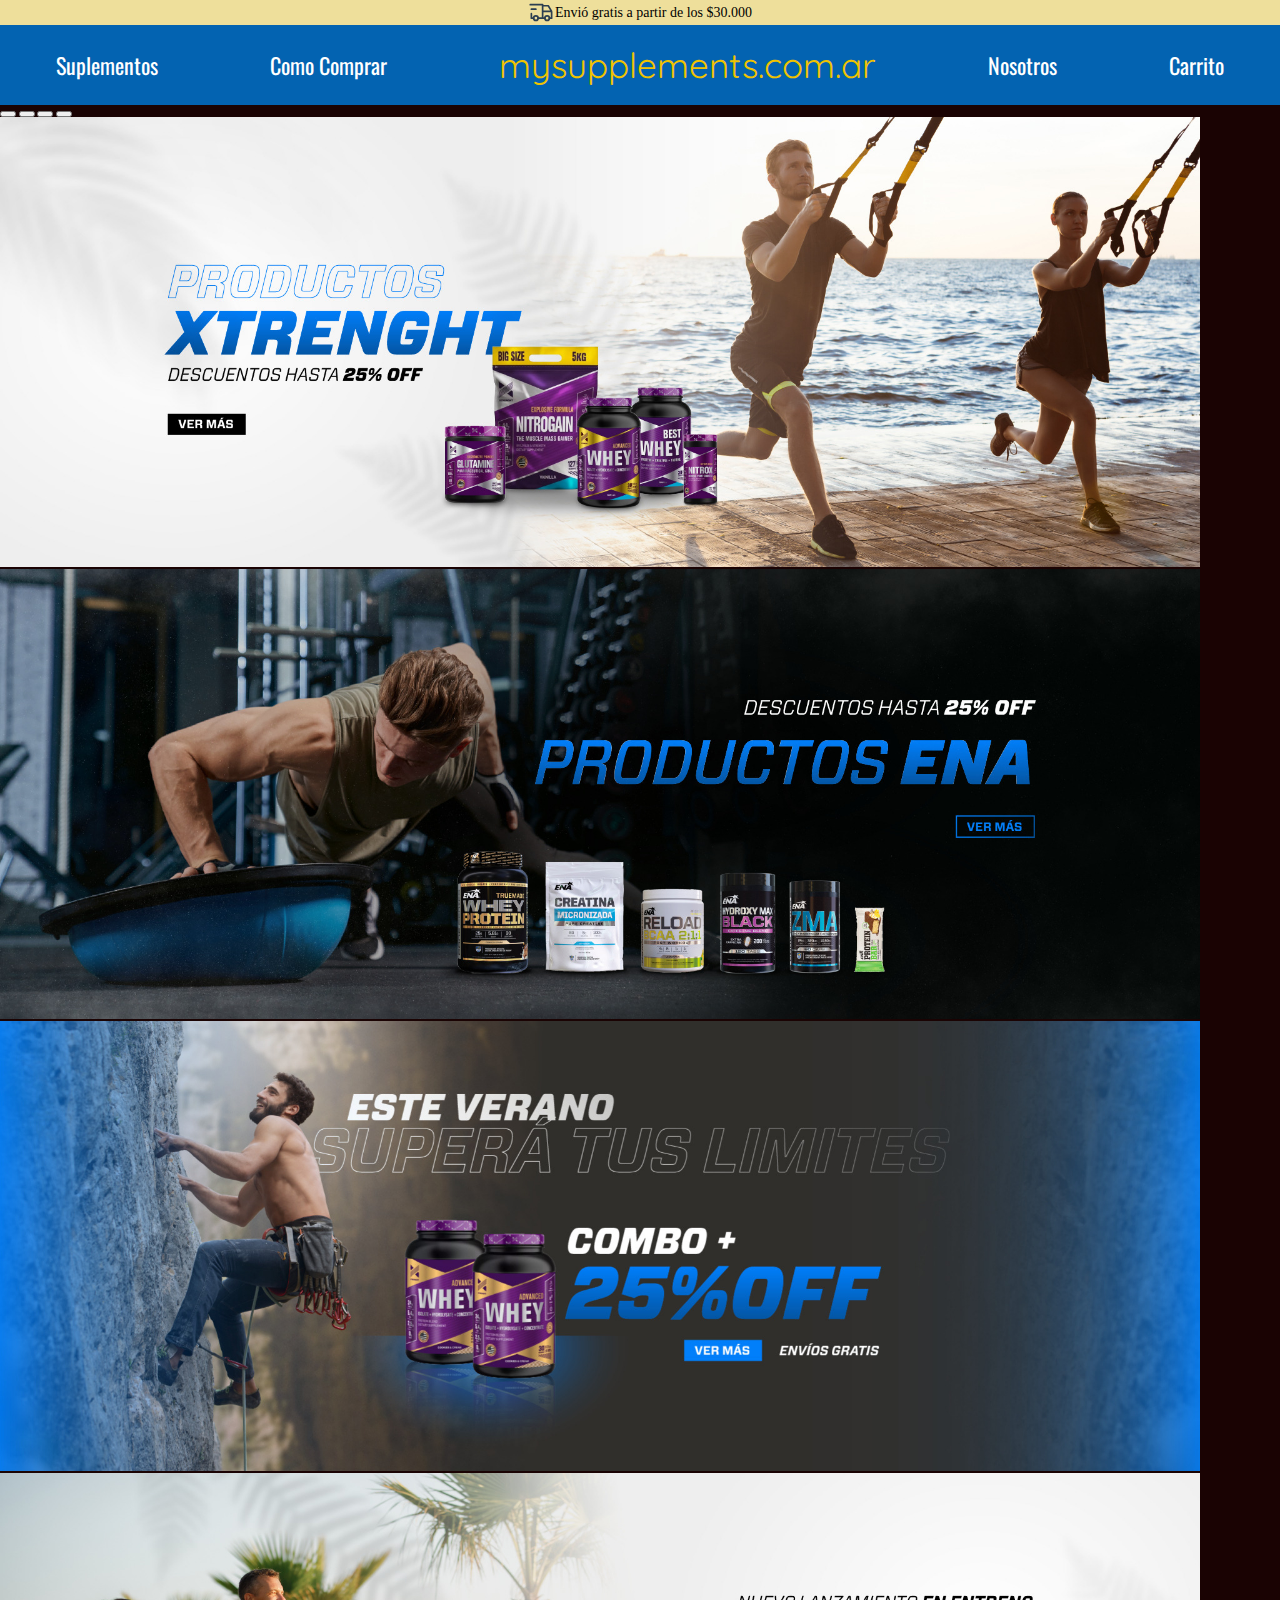
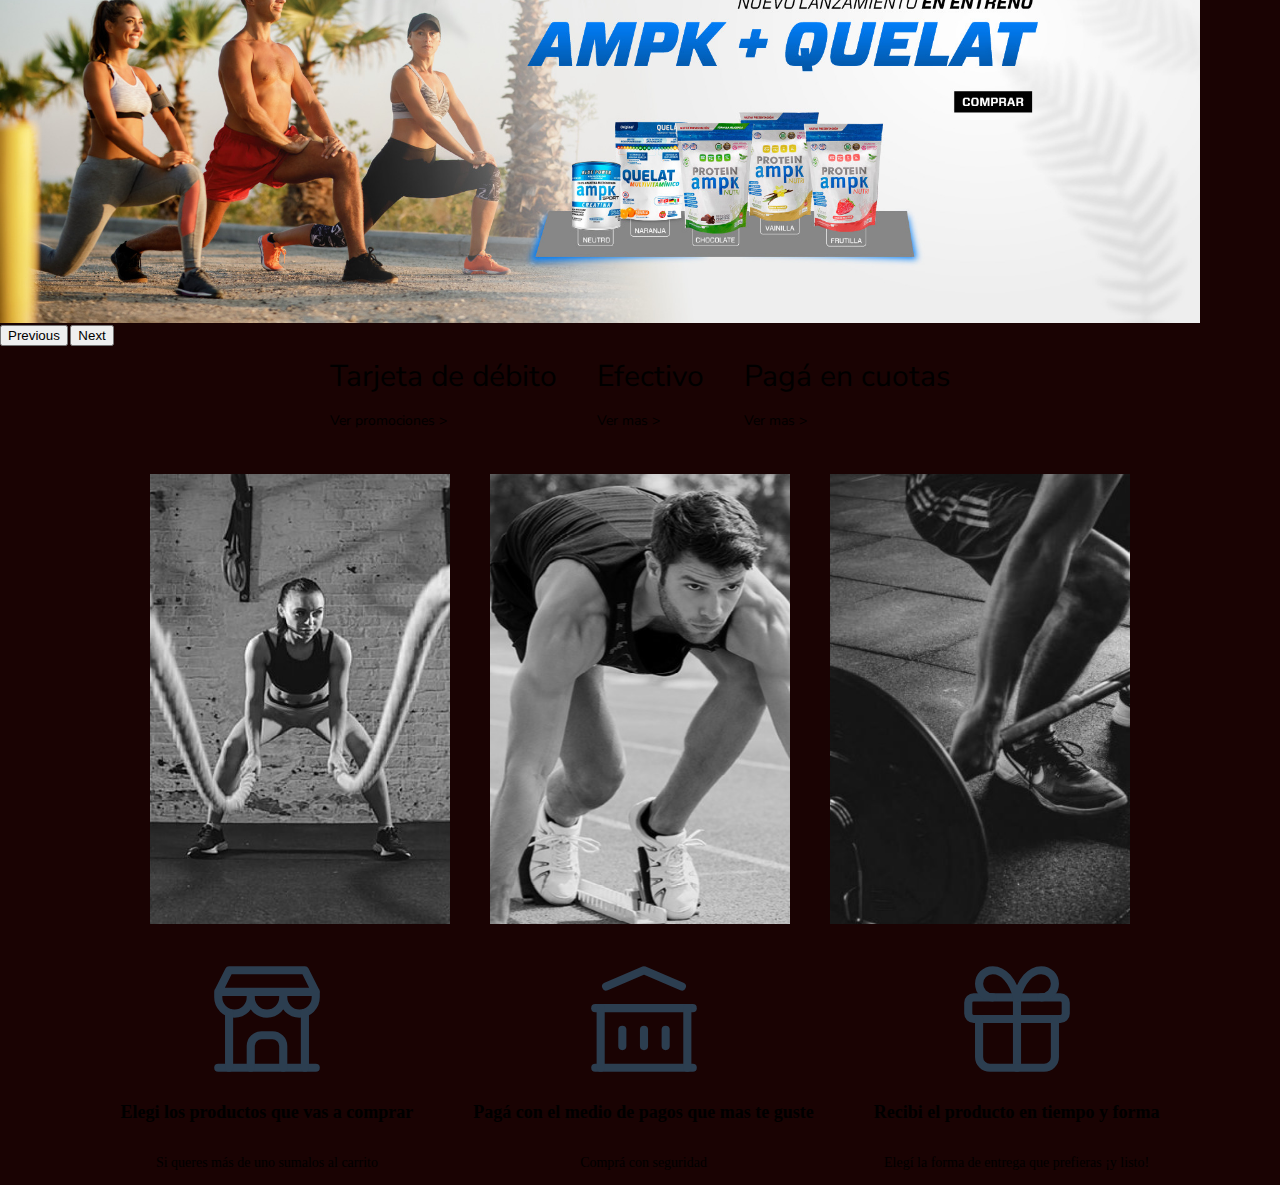
==== index.html @ 7d633862 "update" ====
<!DOCTYPE html>
<html lang="en">
<head>
    <meta charset="UTF-8">
    <meta name="viewport" content="width=device-width, initial-scale=1.0">

    <!--LINK CSS-->
    <link rel="stylesheet" href="style.css">

    <!--LINK FUENTES-->

    <link rel="preconnect" href="https://fonts.googleapis.com">
<link rel="preconnect" href="https://fonts.gstatic.com" crossorigin>
<link href="https://fonts.googleapis.com/css2?family=Oswald:wght@200..700&display=swap" rel="stylesheet">

<link rel="preconnect" href="https://fonts.googleapis.com">
<link rel="preconnect" href="https://fonts.gstatic.com" crossorigin>
<link href="https://fonts.googleapis.com/css2?family=Oswald:wght@200..700&family=Quicksand:wght@300..700&display=swap" rel="stylesheet">

<link rel="preconnect" href="https://fonts.googleapis.com">
<link rel="preconnect" href="https://fonts.gstatic.com" crossorigin>
<link href="https://fonts.googleapis.com/css2?family=Nunito+Sans:ital,opsz,wght@0,6..12,200..1000;1,6..12,200..1000&family=Roboto+Mono:ital,wght@0,100..700;1,100..700&display=swap" rel="stylesheet">

<!--LINK BOOTSTRAP -->

<link href="https://cdn.jsdelivr.net/npm/bootstrap@5.3.2/dist/css/bootstrap.min.css" rel="stylesheet" integrity="sha384-T3c6CoIi6uLrA9TneNEoa7RxnatzjcDSCmG1MXxSR1GAsXEV/Dwwykc2MPK8M2HN" crossorigin="anonymous">
    <title>PROYECTO FINAL</title>
</head>
<header>
    
        <div class="info">
          <svg xmlns="http://www.w3.org/2000/svg" class="icon icon-tabler icon-tabler-truck-delivery" width="27" height="27" viewBox="0 0 24 24" stroke-width="1.5" stroke="#2c3e50" fill="none" stroke-linecap="round" stroke-linejoin="round">
            <path stroke="none" d="M0 0h24v24H0z" fill="none"/>
            <path d="M7 17m-2 0a2 2 0 1 0 4 0a2 2 0 1 0 -4 0" />
            <path d="M17 17m-2 0a2 2 0 1 0 4 0a2 2 0 1 0 -4 0" />
            <path d="M5 17h-2v-4m-1 -8h11v12m-4 0h6m4 0h2v-6h-8m0 -5h5l3 5" />
            <path d="M3 9l4 0" />
          </svg>
            Envió gratis a partir de los $30.000
        </div>
    
    <nav>
            <a class="menu" href="pages/suplementos.html">Suplementos</a>
            <a class="menu" href="">Como Comprar</a>
            <a class="titulo" href="https://mysupplementss.netlify.app/">mysupplements.com.ar</a>
            <a class="menu" href="">Nosotros</a>
            <a class="menu" href="">Carrito</a>
    </nav>

</header>
<body>

    <div id="carouselExampleIndicators" class="carousel slide">
        <div class="carousel-indicators">
          <button type="button" data-bs-target="#carouselExampleIndicators" data-bs-slide-to="0" class="active" aria-current="true" aria-label="Slide 1"></button>
          <button type="button" data-bs-target="#carouselExampleIndicators" data-bs-slide-to="1" aria-label="Slide 2"></button>
          <button type="button" data-bs-target="#carouselExampleIndicators" data-bs-slide-to="2" aria-label="Slide 3"></button>
          <button type="button" data-bs-target="#carouselExampleIndicators" data-bs-slide-to="3" aria-label="Slide 4"></button>
        </div>
        <div class="carousel-inner">
          <div class="carousel-item active">
            <img src="images/flyer-suplementos1.jpg" class="d-block w-100" alt="Flyer Suplementos 1">
          </div>
          <div class="carousel-item">
            <img src="images/flyer-suplementos2.jpg" class="d-block w-100" alt="Flyer Suplementos 2">
          </div>
          <div class="carousel-item">
            <img src="images/flyer-suplementos3.jpg" class="d-block w-100" alt="Flyer Suplementos 3">
          </div>
          <div class="carousel-item">
            <img src="images/flyer-suplementos4.jpg" class="d-block w-100" alt="Flyer Suplementos 4">
          </div>
        </div>
        <button class="carousel-control-prev" type="button" data-bs-target="#carouselExampleIndicators" data-bs-slide="prev">
          <span class="carousel-control-prev-icon" aria-hidden="true"></span>
          <span class="visually-hidden">Previous</span>
        </button>
        <button class="carousel-control-next" type="button" data-bs-target="#carouselExampleIndicators" data-bs-slide="next">
          <span class="carousel-control-next-icon" aria-hidden="true"></span>
          <span class="visually-hidden">Next</span>
        </button>
      </div>

      <section class="metodos-de-pagos">
        <div class="items">
            <li>Tarjeta de débito</li>
            <p>Ver promociones ></p>
        </div>
        <div class="items">
            <li>Efectivo</li>
            <p>Ver mas ></p>
        </div>
        <div class="items">
            <li>Pagá en cuotas</li>
            <p>Ver mas ></p>
        </div>
    </section>

      <section class="images">
        <img src="images/crossfit.jpg" alt="crossfit">
        <img src="images/deportista.jpg" alt="atletismo">
        <img src="images/levantador-pesas.jpeg" alt="powerlifter">
      </section>

    <section class="ayuda">
        <div class="data">
            <svg xmlns="http://www.w3.org/2000/svg" class="icon icon-tabler icon-tabler-building-store"  width="130" height="130" viewBox="0 0 24 24" stroke-width="1.5" stroke="#2c3e50" fill="none" stroke-linecap="round" stroke-linejoin="round">
            <path stroke="none" d="M0 0h24v24H0z" fill="none"/>
            <path d="M3 21l18 0" />
            <path d="M3 7v1a3 3 0 0 0 6 0v-1m0 1a3 3 0 0 0 6 0v-1m0 1a3 3 0 0 0 6 0v-1h-18l2 -4h14l2 4" />
            <path d="M5 21l0 -10.15" />
            <path d="M19 21l0 -10.15" />
            <path d="M9 21v-4a2 2 0 0 1 2 -2h2a2 2 0 0 1 2 2v4" />
            </svg>
            <h3>Elegi los productos que vas a comprar</h3>
            <p>Si queres más de uno sumalos al carrito</p>
        </div>
        <div class="data">
          <svg xmlns="http://www.w3.org/2000/svg" class="icon icon-tabler icon-tabler-building-bank" width="130" height="130" viewBox="0 0 24 24" stroke-width="1.5" stroke="#2c3e50" fill="none" stroke-linecap="round" stroke-linejoin="round">
            <path stroke="none" d="M0 0h24v24H0z" fill="none"/>
            <path d="M3 21l18 0" />
            <path d="M3 10l18 0" />
            <path d="M5 6l7 -3l7 3" />
            <path d="M4 10l0 11" />
            <path d="M20 10l0 11" />
            <path d="M8 14l0 3" />
            <path d="M12 14l0 3" />
            <path d="M16 14l0 3" />
          </svg>
            <h3>Pagá con el medio de pagos que mas te guste</h3>
            <p>Comprá con seguridad </p>
        </div>
        <div class="data">
          <svg xmlns="http://www.w3.org/2000/svg" class="icon icon-tabler icon-tabler-gift" width="130" height="130" viewBox="0 0 24 24" stroke-width="1.5" stroke="#2c3e50" fill="none" stroke-linecap="round" stroke-linejoin="round">
            <path stroke="none" d="M0 0h24v24H0z" fill="none"/>
            <path d="M3 8m0 1a1 1 0 0 1 1 -1h16a1 1 0 0 1 1 1v2a1 1 0 0 1 -1 1h-16a1 1 0 0 1 -1 -1z" />
            <path d="M12 8l0 13" />
            <path d="M19 12v7a2 2 0 0 1 -2 2h-10a2 2 0 0 1 -2 -2v-7" />
            <path d="M7.5 8a2.5 2.5 0 0 1 0 -5a4.8 8 0 0 1 4.5 5a4.8 8 0 0 1 4.5 -5a2.5 2.5 0 0 1 0 5" />
          </svg>
            <h3>Recibi el producto en tiempo y forma</h3>
            <p>Elegí la forma de entrega que prefieras ¡y listo!</p>
        </div>
    </section>
        
      

    
      <script src="https://cdn.jsdelivr.net/npm/bootstrap@5.3.2/dist/js/bootstrap.bundle.min.js" integrity="sha384-C6RzsynM9kWDrMNeT87bh95OGNyZPhcTNXj1NW7RuBCsyN/o0jlpcV8Qyq46cDfL" crossorigin="anonymous"></script>
</body>


</html>
---- style.css ----
/* CODIGO POR DEFECTO 1REM=10PX*/
html {
    font-size: 62.5%;
    box-sizing: border-box;
    text-decoration: none;
}

nav {
    display: flex;
    background-color: rgb(3, 99, 177);
    width: 100%;
    height: 8rem;
    align-items: center;
    justify-content: space-around;

}

.menu {
    color: white;
    font-family: "Oswald", sans-serif;
    font-size: 2.2rem;
    text-decoration: none;

}

.titulo {
    color: #F0C300;
    font-family: "Quicksand", sans-serif;
    font-size: 3.5rem;
    text-decoration: none;
}

.info {
    display: flex;
    justify-content: center;
    align-items: center;
    background-color: #EEDF9B;
    width: 100%;
    height: 2.5rem;
    font-size: 1.4rem;
}

body {
    margin: 0;
    background-color: rgb(26, 3, 3);
}
.carousel {
    margin-bottom: 5rem;
}

.metodos-de-pagos {
    display: flex;
    justify-content: center;
    align-items: center;
    flex-direction: row;
    list-style-type: none;
    margin-bottom: 10rem;
}

.items li {
    font-size: 2.6rem;
    padding-left: 15rem;
    padding-right: 15rem;
    font-family: "Nunito Sans", sans-serif;
}

.items p {
    font-size: 1.6rem;
    padding-left: 15rem;
    padding-right: 15rem;
    font-family: "Nunito Sans", sans-serif;
}

.ayuda {
    display: flex;
    justify-content: center;
    align-items: center;
    flex-direction: row;
    
}

.ayuda h3 {
    padding-left: 7rem;
    padding-right: 7rem;
    font-size: 2.3rem;
    font-weight: bold;
}

.ayuda p {
    padding-left: 7rem;
    padding-right: 7rem;
    font-size: 1.5rem;
    
}

.data {
    display: flex;
    flex-direction: column;
    justify-content: center;
    align-items: center;
}

.images {
    display: flex;
    justify-content: center;
    align-items: center;
    padding-bottom: 10rem;
}

.images img {
    padding-inline: 2rem;
}

.grid-container {
    display: grid;
    grid-template-columns: 30% 70%;
    padding-inline: 10rem;
    padding-top: 5.5rem;
    background-color: rgb(240, 236, 236);
}

.shop {
    background-color: rgb(255, 255, 255);
}
.shop h3 {
    font-size: 2.5rem;
    font-family: "Montserrat", sans-serif;
    cursor: pointer;
}

.shop h3:hover {
    color: rgb(109, 108, 108);
}

.shop .new-price {
    font-size: 2.5rem;
}

.shop p {
    font-size: 1.6rem;
}


.filtros h2 {
    font-size: 3rem;
    font-weight: bold;
    font-family: "Montserrat", sans-serif;
}

.last-price {
    text-decoration: line-through;
}

.container-envio {
    display: flex;
}

.envio {
    background-color: beige;
    margin-right: 3rem;
    border: 1px solid rgb(202, 200, 200);
}

.resultados {
    font-size: 2.2rem;
    margin-top: -1rem;
    margin-bottom: 2rem;
}

.envio-full button {
    background-color: rgb(202, 200, 200);
    border: 1px black solid;
    margin-bottom: 1.5rem;
    margin-left: 2rem;
    border-radius: 7%;
    font-size: 1.2rem;
}

.filtros h3 {
    font-size: 2.2rem;
    font-weight: bold;
}

.filtros li {
    font-size: 1.5rem;
    list-style-type: none;
    padding: 0.7rem 0 ;
    cursor: pointer;
    
}

button:hover {
    background-color: rgb(173, 173, 173);
}

li:hover {
    color: rgb(173, 173, 173);
}

.ventas {
    display: grid;
    grid-template-columns:  30% 70%;
    border-bottom: 1px rgb(230, 228, 228) solid;
    margin-bottom: 5rem;
}

.ventas img {
    width: 23rem;
    height: 30rem;
    padding-left: 4rem;
}

.ventas .xtrenght {
    width: 23rem;
    height: 33rem;
}

/* MOBILE */
@media only screen and (max-width: 500px) {

    /* PAGINA PRINCIPAL*/

    .carousel {
        margin-bottom: 1rem;
    }

    .carousel-inner img{
        height: 30rem;
    }
    
    .images {
        display: flex;
        flex-direction: column;
        justify-content: center;
        align-items: center;
        padding-bottom: 0;  
    }
    .images img {
        width: 25rem;
        height: 35rem;
        margin-bottom: 3rem; 
    }
    .icon-tabler-building-store{
        width: 8rem;
        height: 8rem;
    }

    .icon-tabler-building-bank {
        width: 8rem;
        height: 8rem;
    }

    .icon-tabler-gift {
        width: 8rem;
        height: 8rem;
    }
    .metodos-de-pagos {
        display: flex;
        justify-content: center;
        align-items: center;
        flex-direction: row;
        margin-bottom: 1rem;
    }
    
    .items li {
        font-size: 1.5rem;
        padding-left: 1rem;
        padding-right: 1rem;
    }
    
    .items p {
        font-size: 1rem;
        padding-left: 1rem;
        padding-right: 1rem;
    }
    
    .ayuda {
        display: flex;
        justify-content: center;
        align-items: center;
        flex-direction: column;
        
    }
    
    .ayuda h3 {
        padding-left: 3rem;
        padding-right: 3rem;
        font-size: 1.8rem;
        font-weight: bold;
    }
    
    .ayuda p {
        padding-left: 3rem;
        padding-right: 3rem;
        font-size: 1.5rem;
        
    }
    
    .data {
        display: flex;
        flex-direction: column;
        justify-content: center;
        align-items: center;
    }


    /* NAV BAR*/
    nav {
        height: 4.5rem;
    }
    
    .menu {
        font-size: 1.2rem;
    
    }
    
    .titulo {
        font-size: 1.7rem;
    }
    
    .info {
        height: 2rem;
        font-size: 1rem;
    }

    /* CONTAINER*/

    .grid-container {
        padding: 1rem;
    }

    /* FILTROS */

    .filtros h2 {
        font-size: 1.6rem;
    }
    
    .resultados {
        font-size: 1.4rem;
        margin-bottom: 1.5rem;
    }
    
    .envio-full button {
        margin-left: 0rem;
        font-size: 1rem;
    }
    
    .filtros h3 {
        font-size: 1.7rem;
    }
    
    .filtros li {
        font-size: 1.3rem;
        padding: 0.6rem 0 ;
    }

    /* SHOP */

    .ventas {
        display: flex;
        flex-direction: column;
        border-bottom: 1px rgb(230, 228, 228) solid;
        margin-bottom: 5rem;
        padding-left: 3rem;
    }
    
    .ventas img {
        width: 14rem;
        height: 14rem;
        padding-left: 4rem;
    }
    
    .ventas .xtrenght {
        width: 17rem;
        height: 17rem;
    }

    .shop h3 {
        font-size: 2.2rem;
    }
    
    .shop .new-price {
        font-size: 2rem;
    }
    
    .shop p {
        font-size: 1.5rem;
    }

}



/* TABLET */

@media only screen and (min-width: 501px) and (max-width:960px) {

    /* PAGINA PRINCIPAL*/

    .carousel {
        margin-bottom: 1rem;
    }

    .carousel-inner img{
        height: 45rem;
    }
    

.metodos-de-pagos {
    display: flex;
    justify-content: center;
    align-items: center;
    flex-direction: row;
    margin-bottom: 5rem;
}

.items li {
    font-size: 3.5rem;
    padding-left: 2rem;
    padding-right: 2rem;
}

.items p {
    font-size: 1.7rem;
    padding-left: 2rem;
    padding-right: 2rem;
}
.images {
    display: flex;
    flex-direction: column;
    justify-content: center;
    align-items: center;
    padding-bottom: 0;  
}
.images img {
        width: 38rem;
        height: 55rem;
        margin-bottom: 3rem; 
    }
    .icon-tabler-building-store{
        width: 17rem;
        height: 17rem;
    }

    .icon-tabler-building-bank {
        width: 17rem;
        height: 17rem;
    }

    .icon-tabler-gift {
        width: 17rem;
        height: 17rem;
    }
    
    .ayuda {
        display: flex;
        justify-content: center;
        align-items: center;
        flex-direction: column;
        
    }
    
    .ayuda h3 {
        padding-left: 3rem;
        padding-right: 3rem;
        font-size: 2.5rem;
        font-weight: bold;
    }
    
    .ayuda p {
        padding-left: 3rem;
        padding-right: 3rem;
        font-size: 1.8rem;
        
    }
    
    .data {
        display: flex;
        flex-direction: column;
        justify-content: center;
        align-items: center;
    }
        /* NAV BAR*/

        nav {
            height: 9rem;
        }
        
        .menu {
            font-size: 2rem;
        
        }
        
        .titulo {
            font-size: 3rem;
        }
        
        .info {
            height: 3rem;
            font-size: 1.5rem;
        }
    
        .icon-tabler-truck-delivery {
            width: 25px;
            height: 25px;
        }
        /* CONTAINER*/
    
        .grid-container {
            padding: 1rem;
        }
    
        /* FILTROS */
    
        .filtros h2 {
            font-size: 3rem;
        }
        
        .resultados {
            font-size: 2.2rem;
            margin-bottom: 1.5rem;
        }
        
        .envio-full button {
            font-size: 1.5rem;
        }
        
        .filtros h3 {
            font-size: 2.5rem;
        }
        
        .filtros li {
            font-size: 1.6rem;
            padding: 0.6rem 0 ;
        }
    
        /* SHOP */
    
        .ventas {
            display: flex;
            flex-direction: column;
            border-bottom: 1px rgb(230, 228, 228) solid;
            margin-bottom: 5rem;
            padding-left: 3rem;
        }
        
        .ventas img {
            width: 14rem;
            height: 17rem;
            padding-left: 4rem;
        }
        
        .ventas .xtrenght {
            width: 17rem;
            height: 17rem;
        }
    
        .shop h3 {
            font-size: 3rem;
        }
        
        .shop .new-price {
            font-size: 2.2rem;
        }
        
        .shop p {
            font-size: 1.7rem;
        }

}

/* COMPUTADORA */

@media only screen and (min-width: 961px) and (max-width: 1350px) { 

        /* PAGINA PRINCIPAL*/

        .carousel {
            margin-bottom: 1rem;
        }
    
        .carousel-inner img{
            height: 45rem;
        }
        
    
    .metodos-de-pagos {
        display: flex;
        justify-content: center;
        align-items: center;
        flex-direction: row;
        margin-bottom: 3rem;
    }
    
    .items li {
        font-size: 3rem;
        padding-left: 2rem;
        padding-right: 2rem;
    }
    
    .items p {
        font-size: 1.4rem;
        padding-left: 2rem;
        padding-right: 2rem;
    }
    .images {
        display: flex;
        flex-direction: row;
        justify-content: center;
        align-items: center;
        padding-bottom: 0;  
    }
    .images img {
            width: 30rem;
            height: 45rem;
            margin-bottom: 3rem; 
        }
        .icon-tabler-building-store{
            width: 13rem;
            height: 13rem;
        }
    
        .icon-tabler-building-bank {
            width: 13rem;
            height: 13rem;
        }
    
        .icon-tabler-gift {
            width: 13rem;
            height: 13rem;
        }
        
        .ayuda {
            display: flex;
            justify-content: center;
            align-items: center;
            flex-direction: row;
            
        }
        
        .ayuda h3 {
            padding-left: 3rem;
            padding-right: 3rem;
            font-size: 1.8rem;
            font-weight: bold;
        }
        
        .ayuda p {
            padding-left: 3rem;
            padding-right: 3rem;
            font-size: 1.4rem;
        }
        
        .data {
            display: flex;
            flex-direction: column;
            justify-content: center;
            align-items: center;
        }

    /* SHOP */
    
            .ventas img {
                width: 12rem;
                height: 15rem;
                padding-left: 4rem;
            }
            
            .ventas .xtrenght {
                width: 14rem;
                height: 18rem;
            }
        
            .shop h3 {
                font-size: 2rem;
            }
            
            .shop .new-price {
                font-size: 1.7rem;
            }
            
            .shop p {
                font-size: 1.2rem;
            }
}

/* TELEVISOR*/

@media only screen and (min-width: 2500px) {

        /* PAGINA PRINCIPAL*/

        .carousel {
            margin-bottom: 1rem;
        }
    
        .carousel-inner img{
            height: 45rem;
        }
        
    
    .items li {
        font-size: 7rem;
        padding-left: 15rem;
        padding-right: 15rem;
    }
    
    .items p {
        font-size: 4rem;
        padding-left: 15rem;
        padding-right: 15rem;
    }
    .images {
        display: flex;
        flex-direction: row;
        justify-content: center;
        align-items: center;
        padding-bottom: 0;  
    }
    .images img {
            width: 60rem;
            height: 90rem;
            margin-bottom: 15rem; 
            margin-inline: 4rem;
        }
        .data {
            display: flex;
            flex-direction: column;
            justify-content: center;
            align-items: center;
            margin-inline: 10rem;
        }

        .icon-tabler-building-store{
            width: 33rem;
            height: 33rem;
        }
    
        .icon-tabler-building-bank {
            width: 33rem;
            height: 33rem;
        }
    
        .icon-tabler-gift {
            width: 33rem;
            height: 33rem;
        }
        
        
        .ayuda {
            display: flex;
            justify-content: center;
            align-items: center;
            flex-direction: row;
        }
        
        .ayuda h3 {
            padding-left: 3rem;
            padding-right: 3rem;
            font-size: 5rem;
            font-weight: bold;
        }
        
        .ayuda p {
            padding-left: 3rem;
            padding-right: 3rem;
            font-size: 4rem;
        }
        

    
    /* NAV BAR*/
    
    nav {
        height: 15rem;
        }
        
        .menu {
            font-size: 5rem;
            
        }
        
        .titulo {
            font-size: 8rem;
        }
        
        .info {
            height: 5rem;
            font-size: 2.5rem;
        }
        
        .icon-tabler-truck-delivery {
            width: 30px;
            height: 30px;
        }
        /* CONTAINER*/
        
        .grid-container {
            padding: 10rem;
        }
        
        /* FILTROS */
        
        .filtros h2 {
            font-size: 8rem;
        }
        
        .resultados {
            font-size: 5rem;
            margin-bottom: 3rem;
        }
        
        .envio-full button {
            font-size: 3rem;
        }
        
        .filtros h3 {
            font-size: 5rem;
            margin-top: 7rem;
        }
        
        .filtros li {
            font-size: 2.5rem;
            padding: 1rem 0 ;
        }
        
        /* SHOP */
        .ventas img {
            width: 30rem;
            height: 36rem;
            padding-left: 4rem;
        }
        
        .ventas .xtrenght {
            width: 35rem;
            height: 35rem;
        }
        
        .shop h3 {
            font-size: 5rem;
        }
        
        .shop .new-price {
            font-size: 4rem;
        }
        
        .shop p {
            font-size: 2.5rem;
        }
        
}
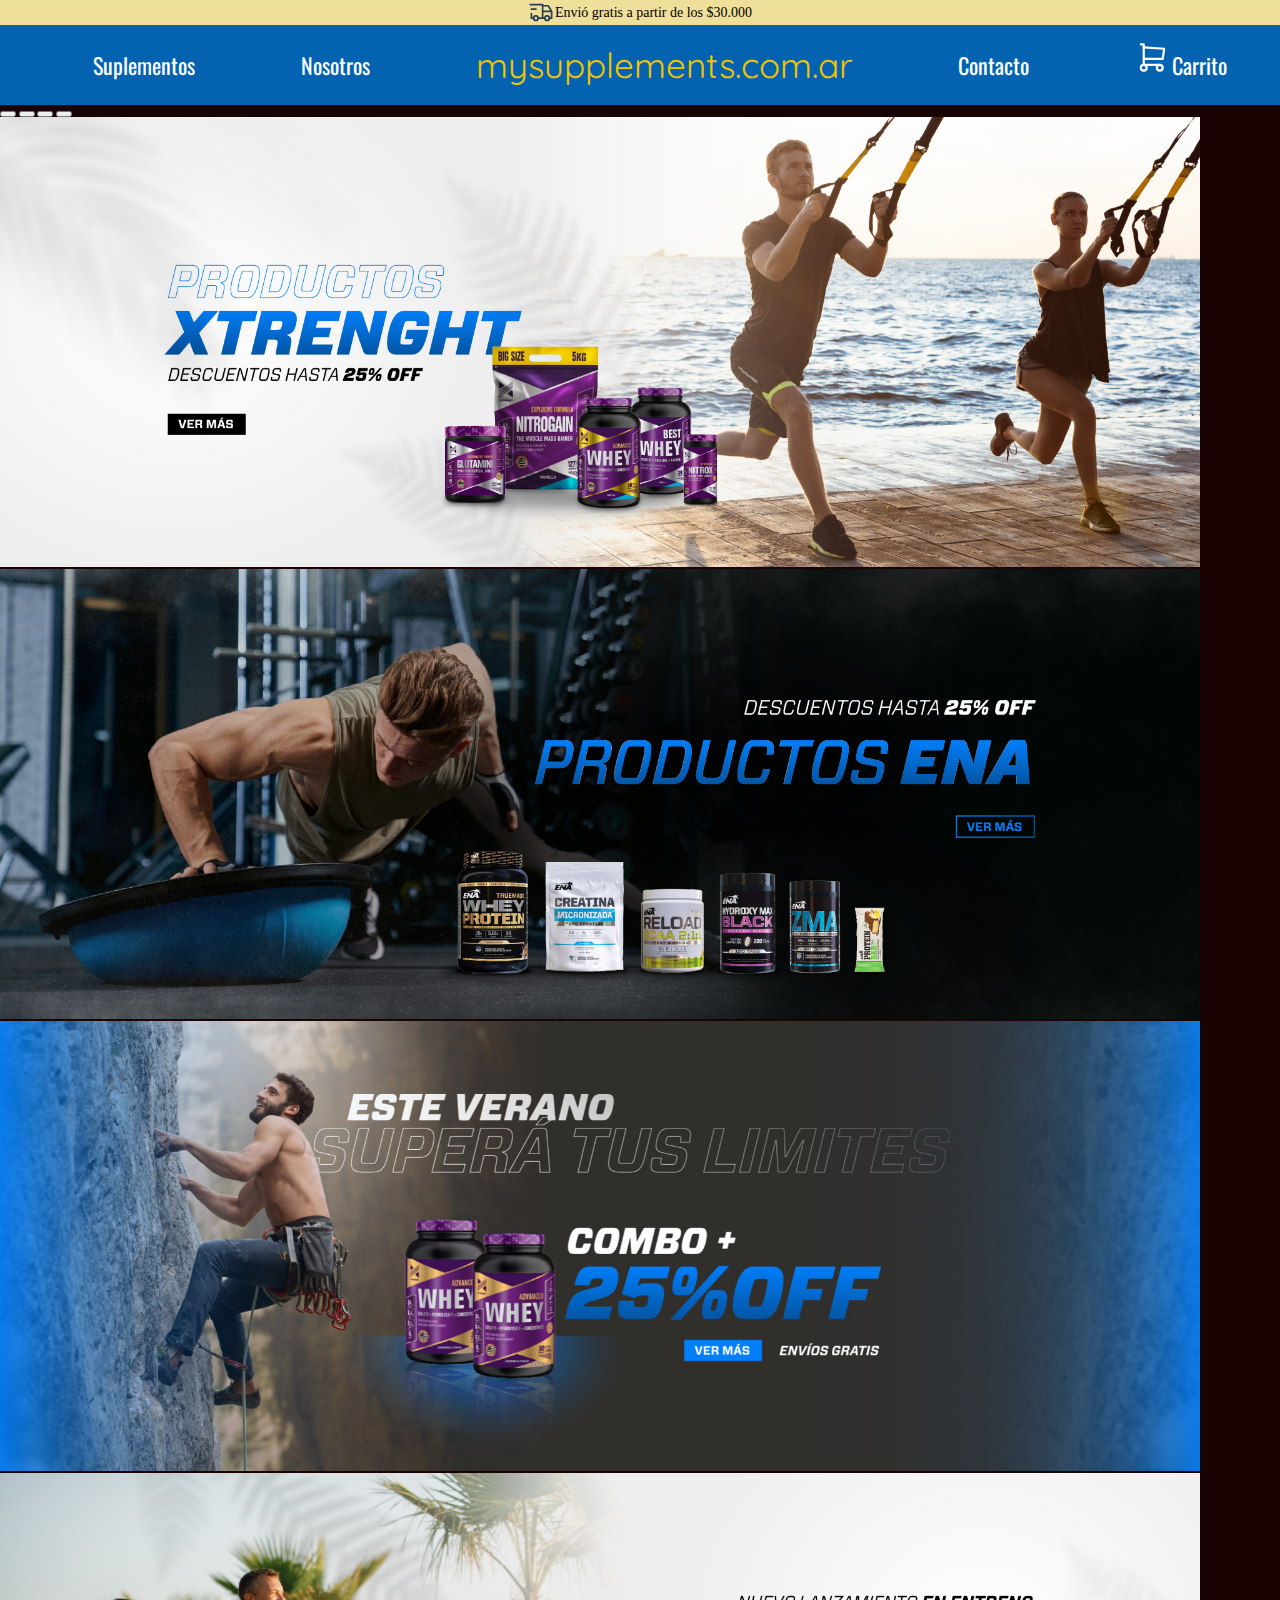
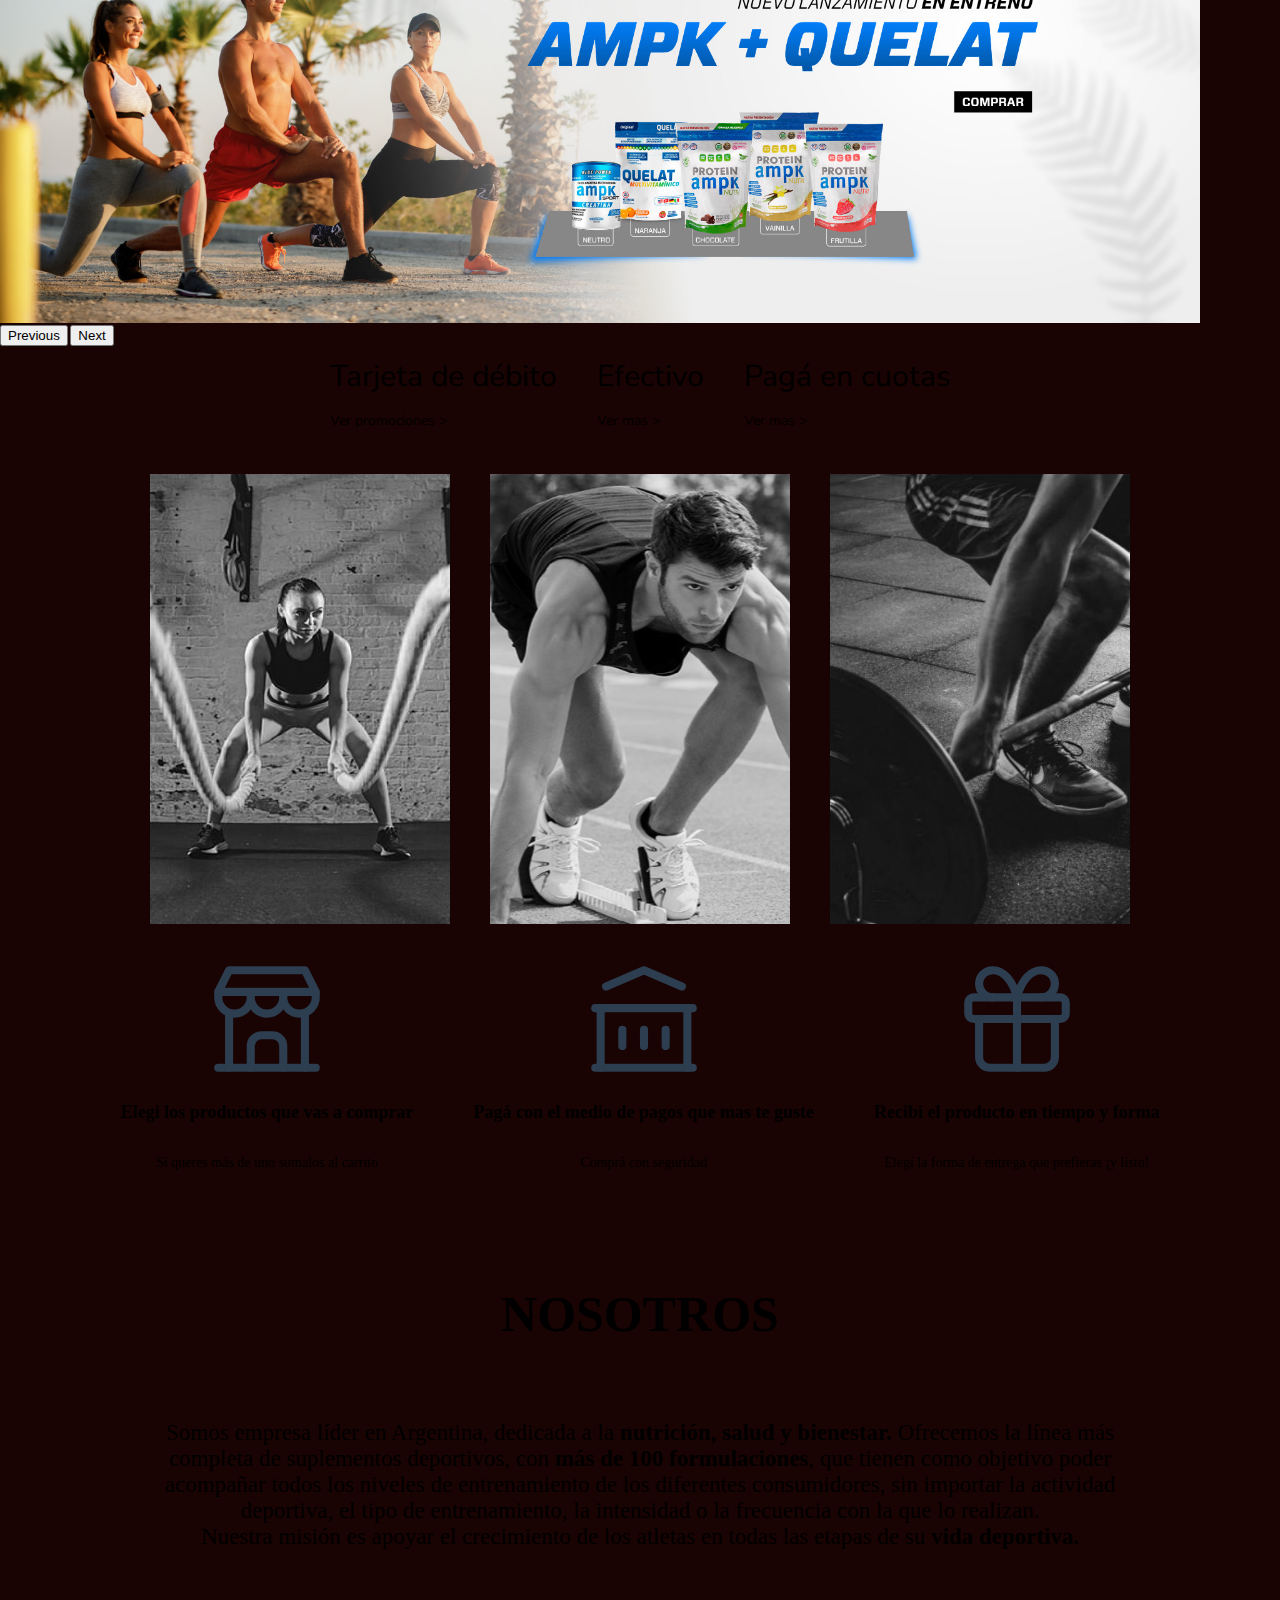
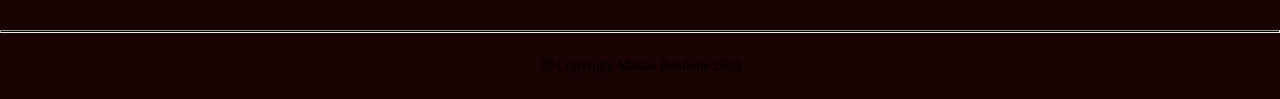
==== commit 6a6f5fe8: "update" ====
--- a/index.html
+++ b/index.html
@@ -1,153 +1,206 @@
 <!DOCTYPE html>
 <html lang="en">
+
 <head>
-    <meta charset="UTF-8">
-    <meta name="viewport" content="width=device-width, initial-scale=1.0">
-
-    <!--LINK CSS-->
-    <link rel="stylesheet" href="style.css">
-
-    <!--LINK FUENTES-->
-
-    <link rel="preconnect" href="https://fonts.googleapis.com">
-<link rel="preconnect" href="https://fonts.gstatic.com" crossorigin>
-<link href="https://fonts.googleapis.com/css2?family=Oswald:wght@200..700&display=swap" rel="stylesheet">
-
-<link rel="preconnect" href="https://fonts.googleapis.com">
-<link rel="preconnect" href="https://fonts.gstatic.com" crossorigin>
-<link href="https://fonts.googleapis.com/css2?family=Oswald:wght@200..700&family=Quicksand:wght@300..700&display=swap" rel="stylesheet">
-
-<link rel="preconnect" href="https://fonts.googleapis.com">
-<link rel="preconnect" href="https://fonts.gstatic.com" crossorigin>
-<link href="https://fonts.googleapis.com/css2?family=Nunito+Sans:ital,opsz,wght@0,6..12,200..1000;1,6..12,200..1000&family=Roboto+Mono:ital,wght@0,100..700;1,100..700&display=swap" rel="stylesheet">
-
-<!--LINK BOOTSTRAP -->
-
-<link href="https://cdn.jsdelivr.net/npm/bootstrap@5.3.2/dist/css/bootstrap.min.css" rel="stylesheet" integrity="sha384-T3c6CoIi6uLrA9TneNEoa7RxnatzjcDSCmG1MXxSR1GAsXEV/Dwwykc2MPK8M2HN" crossorigin="anonymous">
-    <title>PROYECTO FINAL</title>
+  <meta charset="UTF-8">
+  <meta name="viewport" content="width=device-width, initial-scale=1.0">
+
+  <!--LINK CSS-->
+  <link rel="stylesheet" href="css/styles.css">
+
+  <!--LINK FUENTES-->
+
+  <link rel="preconnect" href="https://fonts.googleapis.com">
+  <link rel="preconnect" href="https://fonts.gstatic.com" crossorigin>
+  <link href="https://fonts.googleapis.com/css2?family=Oswald:wght@200..700&display=swap" rel="stylesheet">
+
+  <link rel="preconnect" href="https://fonts.googleapis.com">
+  <link rel="preconnect" href="https://fonts.gstatic.com" crossorigin>
+  <link href="https://fonts.googleapis.com/css2?family=Oswald:wght@200..700&family=Quicksand:wght@300..700&display=swap"
+    rel="stylesheet">
+
+  <link rel="preconnect" href="https://fonts.googleapis.com">
+  <link rel="preconnect" href="https://fonts.gstatic.com" crossorigin>
+  <link
+    href="https://fonts.googleapis.com/css2?family=Nunito+Sans:ital,opsz,wght@0,6..12,200..1000;1,6..12,200..1000&family=Roboto+Mono:ital,wght@0,100..700;1,100..700&display=swap"
+    rel="stylesheet">
+
+  <!--LINK BOOTSTRAP -->
+
+  <link href="https://cdn.jsdelivr.net/npm/bootstrap@5.3.2/dist/css/bootstrap.min.css" rel="stylesheet"
+    integrity="sha384-T3c6CoIi6uLrA9TneNEoa7RxnatzjcDSCmG1MXxSR1GAsXEV/Dwwykc2MPK8M2HN" crossorigin="anonymous">
+  <title>PROYECTO FINAL</title>
 </head>
 <header>
-    
-        <div class="info">
-          <svg xmlns="http://www.w3.org/2000/svg" class="icon icon-tabler icon-tabler-truck-delivery" width="27" height="27" viewBox="0 0 24 24" stroke-width="1.5" stroke="#2c3e50" fill="none" stroke-linecap="round" stroke-linejoin="round">
-            <path stroke="none" d="M0 0h24v24H0z" fill="none"/>
-            <path d="M7 17m-2 0a2 2 0 1 0 4 0a2 2 0 1 0 -4 0" />
-            <path d="M17 17m-2 0a2 2 0 1 0 4 0a2 2 0 1 0 -4 0" />
-            <path d="M5 17h-2v-4m-1 -8h11v12m-4 0h6m4 0h2v-6h-8m0 -5h5l3 5" />
-            <path d="M3 9l4 0" />
-          </svg>
-            Envió gratis a partir de los $30.000
-        </div>
-    
-    <nav>
-            <a class="menu" href="pages/suplementos.html">Suplementos</a>
-            <a class="menu" href="">Como Comprar</a>
-            <a class="titulo" href="https://mysupplementss.netlify.app/">mysupplements.com.ar</a>
-            <a class="menu" href="">Nosotros</a>
-            <a class="menu" href="">Carrito</a>
-    </nav>
+
+  <div class="info">
+    <svg xmlns="http://www.w3.org/2000/svg" class="icon icon-tabler icon-tabler-truck-delivery" width="27" height="27"
+      viewBox="0 0 24 24" stroke-width="1.5" stroke="#2c3e50" fill="none" stroke-linecap="round"
+      stroke-linejoin="round">
+      <path stroke="none" d="M0 0h24v24H0z" fill="none" />
+      <path d="M7 17m-2 0a2 2 0 1 0 4 0a2 2 0 1 0 -4 0" />
+      <path d="M17 17m-2 0a2 2 0 1 0 4 0a2 2 0 1 0 -4 0" />
+      <path d="M5 17h-2v-4m-1 -8h11v12m-4 0h6m4 0h2v-6h-8m0 -5h5l3 5" />
+      <path d="M3 9l4 0" />
+    </svg>
+    Envió gratis a partir de los $30.000
+  </div>
+
+  <nav>
+    <ul>
+      <li>
+        <a class="menu" href="pages/suplementos.html">Suplementos</a>
+      </li>
+      <li>
+        <a class="menu" href="#nosotros">Nosotros</a>
+      </li>
+      <li>
+        <a class="titulo" href="index.html">mysupplements.com.ar</a>
+      </li>
+      <li>
+        <a class="menu" href="pages/contacto.html">Contacto</a>
+      </li>
+      <li>
+        <div>
+          <svg xmlns="http://www.w3.org/2000/svg" class="icon icon-tabler icon-tabler-shopping-cart" width="35" height="35"
+          viewBox="0 0 24 24" stroke-width="1.5" stroke="#ffffff" fill="none" stroke-linecap="round"
+          stroke-linejoin="round">
+          <path stroke="none" d="M0 0h24v24H0z" fill="none" />
+          <path d="M6 19m-2 0a2 2 0 1 0 4 0a2 2 0 1 0 -4 0" />
+          <path d="M17 19m-2 0a2 2 0 1 0 4 0a2 2 0 1 0 -4 0" />
+          <path d="M17 17h-11v-14h-2" />
+          <path d="M6 5l14 1l-1 7h-13" />
+      </svg>
+        <a class="menu" href="pages/carrito.html">Carrito</a>
+      </div>
+    </li>
+  </ul>
+  </nav>
 
 </header>
+
 <body>
 
-    <div id="carouselExampleIndicators" class="carousel slide">
-        <div class="carousel-indicators">
-          <button type="button" data-bs-target="#carouselExampleIndicators" data-bs-slide-to="0" class="active" aria-current="true" aria-label="Slide 1"></button>
-          <button type="button" data-bs-target="#carouselExampleIndicators" data-bs-slide-to="1" aria-label="Slide 2"></button>
-          <button type="button" data-bs-target="#carouselExampleIndicators" data-bs-slide-to="2" aria-label="Slide 3"></button>
-          <button type="button" data-bs-target="#carouselExampleIndicators" data-bs-slide-to="3" aria-label="Slide 4"></button>
-        </div>
-        <div class="carousel-inner">
-          <div class="carousel-item active">
-            <img src="images/flyer-suplementos1.jpg" class="d-block w-100" alt="Flyer Suplementos 1">
-          </div>
-          <div class="carousel-item">
-            <img src="images/flyer-suplementos2.jpg" class="d-block w-100" alt="Flyer Suplementos 2">
-          </div>
-          <div class="carousel-item">
-            <img src="images/flyer-suplementos3.jpg" class="d-block w-100" alt="Flyer Suplementos 3">
-          </div>
-          <div class="carousel-item">
-            <img src="images/flyer-suplementos4.jpg" class="d-block w-100" alt="Flyer Suplementos 4">
-          </div>
-        </div>
-        <button class="carousel-control-prev" type="button" data-bs-target="#carouselExampleIndicators" data-bs-slide="prev">
-          <span class="carousel-control-prev-icon" aria-hidden="true"></span>
-          <span class="visually-hidden">Previous</span>
-        </button>
-        <button class="carousel-control-next" type="button" data-bs-target="#carouselExampleIndicators" data-bs-slide="next">
-          <span class="carousel-control-next-icon" aria-hidden="true"></span>
-          <span class="visually-hidden">Next</span>
-        </button>
-      </div>
-
-      <section class="metodos-de-pagos">
-        <div class="items">
-            <li>Tarjeta de débito</li>
-            <p>Ver promociones ></p>
-        </div>
-        <div class="items">
-            <li>Efectivo</li>
-            <p>Ver mas ></p>
-        </div>
-        <div class="items">
-            <li>Pagá en cuotas</li>
-            <p>Ver mas ></p>
-        </div>
-    </section>
-
-      <section class="images">
-        <img src="images/crossfit.jpg" alt="crossfit">
-        <img src="images/deportista.jpg" alt="atletismo">
-        <img src="images/levantador-pesas.jpeg" alt="powerlifter">
-      </section>
-
-    <section class="ayuda">
-        <div class="data">
-            <svg xmlns="http://www.w3.org/2000/svg" class="icon icon-tabler icon-tabler-building-store"  width="130" height="130" viewBox="0 0 24 24" stroke-width="1.5" stroke="#2c3e50" fill="none" stroke-linecap="round" stroke-linejoin="round">
-            <path stroke="none" d="M0 0h24v24H0z" fill="none"/>
-            <path d="M3 21l18 0" />
-            <path d="M3 7v1a3 3 0 0 0 6 0v-1m0 1a3 3 0 0 0 6 0v-1m0 1a3 3 0 0 0 6 0v-1h-18l2 -4h14l2 4" />
-            <path d="M5 21l0 -10.15" />
-            <path d="M19 21l0 -10.15" />
-            <path d="M9 21v-4a2 2 0 0 1 2 -2h2a2 2 0 0 1 2 2v4" />
-            </svg>
-            <h3>Elegi los productos que vas a comprar</h3>
-            <p>Si queres más de uno sumalos al carrito</p>
-        </div>
-        <div class="data">
-          <svg xmlns="http://www.w3.org/2000/svg" class="icon icon-tabler icon-tabler-building-bank" width="130" height="130" viewBox="0 0 24 24" stroke-width="1.5" stroke="#2c3e50" fill="none" stroke-linecap="round" stroke-linejoin="round">
-            <path stroke="none" d="M0 0h24v24H0z" fill="none"/>
-            <path d="M3 21l18 0" />
-            <path d="M3 10l18 0" />
-            <path d="M5 6l7 -3l7 3" />
-            <path d="M4 10l0 11" />
-            <path d="M20 10l0 11" />
-            <path d="M8 14l0 3" />
-            <path d="M12 14l0 3" />
-            <path d="M16 14l0 3" />
-          </svg>
-            <h3>Pagá con el medio de pagos que mas te guste</h3>
-            <p>Comprá con seguridad </p>
-        </div>
-        <div class="data">
-          <svg xmlns="http://www.w3.org/2000/svg" class="icon icon-tabler icon-tabler-gift" width="130" height="130" viewBox="0 0 24 24" stroke-width="1.5" stroke="#2c3e50" fill="none" stroke-linecap="round" stroke-linejoin="round">
-            <path stroke="none" d="M0 0h24v24H0z" fill="none"/>
-            <path d="M3 8m0 1a1 1 0 0 1 1 -1h16a1 1 0 0 1 1 1v2a1 1 0 0 1 -1 1h-16a1 1 0 0 1 -1 -1z" />
-            <path d="M12 8l0 13" />
-            <path d="M19 12v7a2 2 0 0 1 -2 2h-10a2 2 0 0 1 -2 -2v-7" />
-            <path d="M7.5 8a2.5 2.5 0 0 1 0 -5a4.8 8 0 0 1 4.5 5a4.8 8 0 0 1 4.5 -5a2.5 2.5 0 0 1 0 5" />
-          </svg>
-            <h3>Recibi el producto en tiempo y forma</h3>
-            <p>Elegí la forma de entrega que prefieras ¡y listo!</p>
-        </div>
-    </section>
-        
-      
-
-    
-      <script src="https://cdn.jsdelivr.net/npm/bootstrap@5.3.2/dist/js/bootstrap.bundle.min.js" integrity="sha384-C6RzsynM9kWDrMNeT87bh95OGNyZPhcTNXj1NW7RuBCsyN/o0jlpcV8Qyq46cDfL" crossorigin="anonymous"></script>
+  <div id="carouselExampleIndicators" class="carousel slide">
+    <div class="carousel-indicators">
+      <button type="button" data-bs-target="#carouselExampleIndicators" data-bs-slide-to="0" class="active"
+        aria-current="true" aria-label="Slide 1"></button>
+      <button type="button" data-bs-target="#carouselExampleIndicators" data-bs-slide-to="1"
+        aria-label="Slide 2"></button>
+      <button type="button" data-bs-target="#carouselExampleIndicators" data-bs-slide-to="2"
+        aria-label="Slide 3"></button>
+      <button type="button" data-bs-target="#carouselExampleIndicators" data-bs-slide-to="3"
+        aria-label="Slide 4"></button>
+    </div>
+    <div class="carousel-inner">
+      <div class="carousel-item active">
+        <img src="images/flyer-suplementos1.jpg" class="d-block w-100" alt="Flyer Suplementos 1">
+      </div>
+      <div class="carousel-item">
+        <img src="images/flyer-suplementos2.jpg" class="d-block w-100" alt="Flyer Suplementos 2">
+      </div>
+      <div class="carousel-item">
+        <img src="images/flyer-suplementos3.jpg" class="d-block w-100" alt="Flyer Suplementos 3">
+      </div>
+      <div class="carousel-item">
+        <img src="images/flyer-suplementos4.jpg" class="d-block w-100" alt="Flyer Suplementos 4">
+      </div>
+    </div>
+    <button class="carousel-control-prev" type="button" data-bs-target="#carouselExampleIndicators"
+      data-bs-slide="prev">
+      <span class="carousel-control-prev-icon" aria-hidden="true"></span>
+      <span class="visually-hidden">Previous</span>
+    </button>
+    <button class="carousel-control-next" type="button" data-bs-target="#carouselExampleIndicators"
+      data-bs-slide="next">
+      <span class="carousel-control-next-icon" aria-hidden="true"></span>
+      <span class="visually-hidden">Next</span>
+    </button>
+  </div>
+
+  <section class="metodos-de-pagos">
+    <div class="items">
+      <li>Tarjeta de débito</li>
+      <p>Ver promociones ></p>
+    </div>
+    <div class="items">
+      <li>Efectivo</li>
+      <p>Ver mas ></p>
+    </div>
+    <div class="items">
+      <li>Pagá en cuotas</li>
+      <p>Ver mas ></p>
+    </div>
+  </section>
+
+  <section class="images">
+    <img src="images/crossfit.jpg" alt="crossfit">
+    <img src="images/deportista.jpg" alt="atletismo">
+    <img src="images/levantador-pesas.jpeg" alt="powerlifter">
+  </section>
+
+  <section class="ayuda">
+    <div class="data">
+      <svg xmlns="http://www.w3.org/2000/svg" class="icon icon-tabler icon-tabler-building-store" width="130"
+        height="130" viewBox="0 0 24 24" stroke-width="1.5" stroke="#2c3e50" fill="none" stroke-linecap="round"
+        stroke-linejoin="round">
+        <path stroke="none" d="M0 0h24v24H0z" fill="none" />
+        <path d="M3 21l18 0" />
+        <path d="M3 7v1a3 3 0 0 0 6 0v-1m0 1a3 3 0 0 0 6 0v-1m0 1a3 3 0 0 0 6 0v-1h-18l2 -4h14l2 4" />
+        <path d="M5 21l0 -10.15" />
+        <path d="M19 21l0 -10.15" />
+        <path d="M9 21v-4a2 2 0 0 1 2 -2h2a2 2 0 0 1 2 2v4" />
+      </svg>
+      <h3>Elegi los productos que vas a comprar</h3>
+      <p>Si queres más de uno sumalos al carrito</p>
+    </div>
+    <div class="data">
+      <svg xmlns="http://www.w3.org/2000/svg" class="icon icon-tabler icon-tabler-building-bank" width="130"
+        height="130" viewBox="0 0 24 24" stroke-width="1.5" stroke="#2c3e50" fill="none" stroke-linecap="round"
+        stroke-linejoin="round">
+        <path stroke="none" d="M0 0h24v24H0z" fill="none" />
+        <path d="M3 21l18 0" />
+        <path d="M3 10l18 0" />
+        <path d="M5 6l7 -3l7 3" />
+        <path d="M4 10l0 11" />
+        <path d="M20 10l0 11" />
+        <path d="M8 14l0 3" />
+        <path d="M12 14l0 3" />
+        <path d="M16 14l0 3" />
+      </svg>
+      <h3>Pagá con el medio de pagos que mas te guste</h3>
+      <p>Comprá con seguridad </p>
+    </div>
+    <div class="data">
+      <svg xmlns="http://www.w3.org/2000/svg" class="icon icon-tabler icon-tabler-gift" width="130" height="130"
+        viewBox="0 0 24 24" stroke-width="1.5" stroke="#2c3e50" fill="none" stroke-linecap="round"
+        stroke-linejoin="round">
+        <path stroke="none" d="M0 0h24v24H0z" fill="none" />
+        <path d="M3 8m0 1a1 1 0 0 1 1 -1h16a1 1 0 0 1 1 1v2a1 1 0 0 1 -1 1h-16a1 1 0 0 1 -1 -1z" />
+        <path d="M12 8l0 13" />
+        <path d="M19 12v7a2 2 0 0 1 -2 2h-10a2 2 0 0 1 -2 -2v-7" />
+        <path d="M7.5 8a2.5 2.5 0 0 1 0 -5a4.8 8 0 0 1 4.5 5a4.8 8 0 0 1 4.5 -5a2.5 2.5 0 0 1 0 5" />
+      </svg>
+      <h3>Recibi el producto en tiempo y forma</h3>
+      <p>Elegí la forma de entrega que prefieras ¡y listo!</p>
+    </div>
+  </section>
+
+  <section id="nosotros">
+    <h2>NOSOTROS</h2>
+    <p>
+      Somos empresa líder en Argentina, dedicada a la <span class="span-nosotros"> nutrición, salud y bienestar. </span> Ofrecemos la línea más completa de suplementos deportivos, con <span class="span-nosotros">más de 100 formulaciones</span>, que tienen como objetivo poder acompañar todos los niveles de entrenamiento de los diferentes consumidores, sin importar la actividad deportiva, el tipo de entrenamiento, la intensidad o la frecuencia con la que lo realizan. <br>
+      Nuestra misión es apoyar el crecimiento de los atletas en todas las etapas de su <span class="span-nosotros">vida deportiva.</span>
+    </p>
+  </section>
+
+
+  <script src="https://cdn.jsdelivr.net/npm/bootstrap@5.3.2/dist/js/bootstrap.bundle.min.js"
+    integrity="sha384-C6RzsynM9kWDrMNeT87bh95OGNyZPhcTNXj1NW7RuBCsyN/o0jlpcV8Qyq46cDfL"
+    crossorigin="anonymous"></script>
 </body>
-
-
+<hr class="separation">
+<footer>
+  <p>ⓒ Copyright Matias Bondone 2024</p>
+</footer>
 </html>--- a/css/styles.css
+++ b/css/styles.css
@@ -0,0 +1,1114 @@
+/* CODIGO POR DEFECTO 1REM=10PX*/
+html {
+    font-size: 62.5%;
+    box-sizing: border-box;
+    text-decoration: none;
+}
+
+nav {
+    display: flex;
+    background-color: rgb(3, 99, 177);
+    height: 8rem;
+}
+
+nav ul li{
+    list-style-type: none;
+}
+
+nav ul {
+    display: flex;
+    align-items: center;
+    justify-content: space-around;
+    width: 100%;
+}
+
+.menu {
+    color: white;
+    font-family: "Oswald", sans-serif;
+    font-size: 2.2rem;
+    text-decoration: none;
+
+}
+
+.titulo {
+    color: #F0C300;
+    font-family: "Quicksand", sans-serif;
+    font-size: 3.5rem;
+    text-decoration: none;
+}
+
+.icon-tabler-shopping-cart {
+    margin-top: -10px;
+}
+
+.info {
+    display: flex;
+    justify-content: center;
+    align-items: center;
+    background-color: #EEDF9B;
+    width: 100%;
+    height: 2.5rem;
+    font-size: 1.4rem;
+}
+
+body {
+    margin: 0;
+    background-color: rgb(26, 3, 3);
+}
+.carousel {
+    margin-bottom: 5rem;
+}
+
+.metodos-de-pagos {
+    display: flex;
+    justify-content: center;
+    align-items: center;
+    flex-direction: row;
+    list-style-type: none;
+    margin-bottom: 10rem;
+}
+
+.items li {
+    font-size: 2.6rem;
+    padding-left: 15rem;
+    padding-right: 15rem;
+    font-family: "Nunito Sans", sans-serif;
+}
+
+.items p {
+    font-size: 1.6rem;
+    padding-left: 15rem;
+    padding-right: 15rem;
+    font-family: "Nunito Sans", sans-serif;
+}
+
+.ayuda {
+    display: flex;
+    justify-content: center;
+    align-items: center;
+    flex-direction: row;
+    
+}
+
+.ayuda h3 {
+    padding-left: 7rem;
+    padding-right: 7rem;
+    font-size: 2.3rem;
+    font-weight: bold;
+}
+
+.ayuda p {
+    padding-left: 7rem;
+    padding-right: 7rem;
+    font-size: 1.5rem;
+    
+}
+
+.data {
+    display: flex;
+    flex-direction: column;
+    justify-content: center;
+    align-items: center;
+}
+
+.images {
+    display: flex;
+    justify-content: center;
+    align-items: center;
+    padding-bottom: 10rem;
+}
+
+.images img {
+    padding-inline: 2rem;
+}
+
+.grid-container {
+    display: grid;
+    grid-template-columns: 30% 70%;
+    padding-inline: 10rem;
+    padding-top: 5.5rem;
+    background-color: rgb(240, 236, 236);
+}
+
+.shop {
+    background-color: rgb(255, 255, 255);
+    margin-bottom: 5rem;
+}
+.shop h3 {
+    font-size: 2.5rem;
+    font-family: "Montserrat", sans-serif;
+    cursor: pointer;
+}
+
+.shop h3:hover {
+    color: rgb(109, 108, 108);
+}
+
+.shop .new-price {
+    font-size: 2.5rem;
+}
+
+.shop p {
+    font-size: 1.6rem;
+}
+
+
+.filtros h2 {
+    font-size: 3rem;
+    font-weight: bold;
+    font-family: "Montserrat", sans-serif;
+}
+
+.last-price {
+    text-decoration: line-through;
+}
+
+.container-envio {
+    display: flex;
+}
+
+.envio {
+    background-color: beige;
+    margin-right: 3rem;
+    border: 1px solid rgb(202, 200, 200);
+}
+
+.resultados {
+    font-size: 2.2rem;
+    margin-top: -1rem;
+    margin-bottom: 2rem;
+}
+
+
+.filtros h3 {
+    font-size: 2.2rem;
+    font-weight: bold;
+}
+
+.filtros li {
+    font-size: 1.5rem;
+    list-style-type: none;
+    padding: 0.7rem 0 ;
+    cursor: pointer;
+    
+}
+
+button:hover {
+    background-color: rgb(173, 173, 173);
+}
+
+li:hover {
+    color: rgb(173, 173, 173);
+}
+
+.ventas {
+    display: grid;
+    grid-template-columns:  30% 70%;
+    border-bottom: 1px rgb(230, 228, 228) solid;
+    margin-bottom: 5rem;
+}
+
+.ventas img {
+    width: 23rem;
+    height: 30rem;
+    padding-left: 4rem;
+}
+
+.ventas .xtrenght {
+    width: 23rem;
+    height: 33rem;
+}
+
+.last-product {
+    margin-bottom: 0rem;
+}
+
+/* NOSOTROS */
+
+#nosotros h2 {
+    display: flex;
+    justify-content: center;
+    align-items: center;
+    margin-top: 10rem;
+    font-size: 5rem;
+}
+
+#nosotros p {
+    justify-content: center;
+    align-items: center;
+    font-size: 2.3rem;
+    padding-inline: 30rem;
+    margin-top: 3.5rem ;
+    margin-bottom: 8rem;
+    text-align: center;
+}
+
+.span-nosotros {
+    font-weight: bold;
+    font-size: 2.3rem;
+}
+
+footer p {
+    display: flex;
+    justify-content: center;
+    align-items: center;
+    font-size: 1.4rem;
+    padding: 1rem;
+}
+
+.separation {
+    height: 0.1rem;
+    background-color: rgb(0, 0, 0);
+    opacity: 1;
+    margin: 0;
+}
+
+.footer-suplementos {
+    background-color: rgb(240, 236, 236);
+    margin: 0;
+}
+
+.footer-suplementos p {
+    margin: 0;
+}
+
+
+/* CONTACTO */
+.title-contact {
+    display: flex;
+    justify-content: center;
+    align-items: center;
+    margin: 6rem 0;
+    font-size: 7rem;
+}
+
+.subtitulo {
+    font-size: 4rem;
+}
+
+.rsociales {
+    display: flex;
+    justify-content: center;
+    align-items: center;
+    margin-top: 2rem;
+}
+.redes1 {
+    display: flex;
+    flex-direction: row;
+    justify-content: space-between;
+    max-width: 100rem;
+    margin: 0 auto;
+}
+
+.contactanos {
+    display: flex;
+    justify-content: center;
+    align-items: center;
+    font-size: 5rem;
+    margin-top: 6rem;
+}
+
+.formulario {
+    background-color: #515151;
+    width: min(60rem, 100%);
+    margin: 6rem auto;
+    padding: 2rem;
+    border-radius: 1rem;
+}
+
+.redes1 a {
+    text-decoration: none;
+}
+
+.formulario legend {
+    text-align: center;
+    font-size: 1.8rem;
+    text-transform: uppercase;
+    font-weight: bold;
+    margin-bottom: 2rem;
+    color: white
+}
+
+label {
+    font-size: 2rem;
+    color: white;
+}
+
+.input-text {
+    width: 100%;
+    border: none;
+    padding: 1.5rem;
+    border-radius: .5rem;
+    font-size: 1.5rem;
+}
+
+.contenedor-campos {
+    display: grid;
+    grid-template-columns: repeat(2, 1fr);
+    grid-template-rows: auto auto 20rem;
+    column-gap: 1rem;
+}
+
+.campo:nth-child(3),
+.campo:nth-child(4) {
+    grid-column: 1/3;
+}
+
+.campo textarea {
+    height: 20rem;
+}
+
+.alinear-derecha {
+    display: flex;
+    justify-content: flex-end;
+}
+
+.boton {
+    display: flex;
+    background-color: #4381C1;
+    color: #DFE9F3;
+    padding: 1rem 3rem;
+    margin-top: 4rem;
+    font-size: 2rem;
+    text-decoration: none;
+    text-transform: uppercase;
+    font-weight: bold;
+    border-radius: 0.5rem;
+    width: auto;
+    text-align: right;
+    border: none;
+}
+/* MOBILE */
+@media only screen and (max-width: 500px) {
+
+    /* PAGINA PRINCIPAL*/
+
+    .icon-tabler-shopping-cart {
+        margin-top: -5px;
+        width: 1.5rem;
+        height: 1.5rem;
+    }
+
+    .carousel {
+        margin-bottom: 1rem;
+    }
+
+    .carousel-inner img{
+        height: 30rem;
+    }
+    
+    .images {
+        display: flex;
+        flex-direction: column;
+        justify-content: center;
+        align-items: center;
+        padding-bottom: 0;  
+    }
+    .images img {
+        width: 25rem;
+        height: 35rem;
+        margin-bottom: 3rem; 
+    }
+    .icon-tabler-building-store{
+        width: 8rem;
+        height: 8rem;
+    }
+
+    .icon-tabler-building-bank {
+        width: 8rem;
+        height: 8rem;
+    }
+
+    .icon-tabler-gift {
+        width: 8rem;
+        height: 8rem;
+    }
+    .metodos-de-pagos {
+        display: flex;
+        justify-content: center;
+        align-items: center;
+        flex-direction: row;
+        margin-bottom: 1rem;
+    }
+    
+    .items li {
+        font-size: 1.5rem;
+        padding-left: 1rem;
+        padding-right: 1rem;
+    }
+    
+    .items p {
+        font-size: 1rem;
+        padding-left: 1rem;
+        padding-right: 1rem;
+    }
+    
+    .ayuda {
+        display: flex;
+        justify-content: center;
+        align-items: center;
+        flex-direction: column;
+        
+    }
+    
+    .ayuda h3 {
+        padding-left: 3rem;
+        padding-right: 3rem;
+        font-size: 1.8rem;
+        font-weight: bold;
+    }
+    
+    .ayuda p {
+        padding-left: 3rem;
+        padding-right: 3rem;
+        font-size: 1.5rem;
+        
+    }
+    
+    .data {
+        display: flex;
+        flex-direction: column;
+        justify-content: center;
+        align-items: center;
+    }
+
+    #nosotros {
+        display: flex;
+        flex-direction: column;
+        justify-content: center;
+        align-items: center;
+    }
+
+    #nosotros p {
+        padding-inline: 2rem;
+    }
+
+
+    /* NAV BAR*/
+    nav {
+        height: 4.5rem;
+    }
+    
+    .menu {
+        font-size: 1.2rem;
+    
+    }
+    
+    .titulo {
+        font-size: 1.7rem;
+    }
+    
+    .info {
+        height: 2rem;
+        font-size: 1rem;
+    }
+
+    /* CONTAINER*/
+
+    .grid-container {
+        padding: 1rem;
+    }
+
+    /* FILTROS */
+
+    .filtros h2 {
+        font-size: 1.6rem;
+    }
+    
+    .resultados {
+        font-size: 1.4rem;
+        margin-bottom: 1.5rem;
+    }
+    
+    .envio-full button {
+        margin-left: 0rem;
+        font-size: 1rem;
+    }
+    
+    .filtros h3 {
+        font-size: 1.7rem;
+    }
+    
+    .filtros li {
+        font-size: 1.3rem;
+        padding: 0.6rem 0 ;
+    }
+
+    /* SHOP */
+
+    .ventas {
+        display: flex;
+        flex-direction: column;
+        border-bottom: 1px rgb(230, 228, 228) solid;
+        margin-bottom: 5rem;
+        padding-left: 3rem;
+    }
+    
+    .ventas img {
+        width: 14rem;
+        height: 14rem;
+        padding-left: 4rem;
+    }
+    
+    .ventas .xtrenght {
+        width: 17rem;
+        height: 17rem;
+    }
+
+    .shop h3 {
+        font-size: 2.2rem;
+    }
+    
+    .shop .new-price {
+        font-size: 2rem;
+    }
+    
+    .shop p {
+        font-size: 1.5rem;
+    }
+
+    .last-product {
+        margin-bottom: 0;
+    }
+
+    /*CONTACTO*/
+
+    .title-contact{
+        font-size: 5rem;
+    }
+    .redes1 {
+        display: flex;
+        justify-content: center;
+        align-items: center;
+        flex-direction: column;
+        margin-top: 2rem;   
+    }
+
+    .rsociales {
+        margin-bottom: 3rem;
+    }
+
+    .redes1 h3 {
+        font-size: 3.5rem;
+    }
+    .formulario {
+        margin: 0.5rem;
+        padding: 1rem;
+        width: 95%;
+    }
+    .contenedor-campos {
+        display: flex;
+        flex-direction: column;
+    }
+
+    .boton {
+        display: flex;
+        padding: 1rem 3rem;
+        margin-top: 4rem;
+        font-size: 2rem;
+        text-align: center;
+        justify-content: center;
+        width: 100%;
+    }
+
+}
+
+
+
+
+/* TABLET */
+
+@media only screen and (min-width: 501px) and (max-width:960px) {
+
+    /* PAGINA PRINCIPAL*/
+
+    .icon-tabler-shopping-cart {
+        width: 2.6rem;
+        height: 2.6rem;
+    }
+
+    .carousel {
+        margin-bottom: 1rem;
+    }
+
+    .carousel-inner img{
+        height: 45rem;
+    }
+    
+
+.metodos-de-pagos {
+    display: flex;
+    justify-content: center;
+    align-items: center;
+    flex-direction: row;
+    margin-bottom: 5rem;
+}
+
+.items li {
+    font-size: 3.5rem;
+    padding-left: 2rem;
+    padding-right: 2rem;
+}
+
+.items p {
+    font-size: 1.7rem;
+    padding-left: 2rem;
+    padding-right: 2rem;
+}
+.images {
+    display: flex;
+    flex-direction: column;
+    justify-content: center;
+    align-items: center;
+    padding-bottom: 0;  
+}
+.images img {
+        width: 38rem;
+        height: 55rem;
+        margin-bottom: 3rem; 
+    }
+    .icon-tabler-building-store{
+        width: 17rem;
+        height: 17rem;
+    }
+
+    .icon-tabler-building-bank {
+        width: 17rem;
+        height: 17rem;
+    }
+
+    .icon-tabler-gift {
+        width: 17rem;
+        height: 17rem;
+    }
+    
+    .ayuda {
+        display: flex;
+        justify-content: center;
+        align-items: center;
+        flex-direction: column;
+        
+    }
+    
+    .ayuda h3 {
+        padding-left: 3rem;
+        padding-right: 3rem;
+        font-size: 2.5rem;
+        font-weight: bold;
+    }
+    
+    .ayuda p {
+        padding-left: 3rem;
+        padding-right: 3rem;
+        font-size: 1.8rem;
+        
+    }
+    
+    .data {
+        display: flex;
+        flex-direction: column;
+        justify-content: center;
+        align-items: center;
+    }
+
+    #nosotros {
+        display: flex;
+        flex-direction: column;
+        justify-content: center;
+        align-items: center;
+    }
+
+    #nosotros p {
+        padding-inline: 2rem;
+        font-size: 3rem;
+    }
+
+    #nosotros span {
+        font-size: 3rem;
+    }
+
+        /* NAV BAR*/
+
+        nav {
+            height: 9rem;
+        }
+        
+        .menu {
+            font-size: 2rem;
+        
+        }
+        
+        .titulo {
+            font-size: 3rem;
+        }
+        
+        .info {
+            height: 3rem;
+            font-size: 1.5rem;
+        }
+    
+        .icon-tabler-truck-delivery {
+            width: 25px;
+            height: 25px;
+        }
+        /* CONTAINER*/
+    
+        .grid-container {
+            padding: 1rem;
+        }
+    
+        /* FILTROS */
+    
+        .filtros h2 {
+            font-size: 3rem;
+        }
+        
+        .resultados {
+            font-size: 2.2rem;
+            margin-bottom: 1.5rem;
+        }
+        
+        .envio-full button {
+            font-size: 1.5rem;
+        }
+        
+        .filtros h3 {
+            font-size: 2.5rem;
+        }
+        
+        .filtros li {
+            font-size: 1.6rem;
+            padding: 0.6rem 0 ;
+        }
+    
+        /* SHOP */
+    
+        .ventas {
+            display: flex;
+            flex-direction: column;
+            border-bottom: 1px rgb(230, 228, 228) solid;
+            margin-bottom: 5rem;
+            padding-left: 3rem;
+        }
+        
+        .ventas img {
+            width: 14rem;
+            height: 17rem;
+            padding-left: 4rem;
+        }
+        
+        .ventas .xtrenght {
+            width: 17rem;
+            height: 17rem;
+        }
+    
+        .shop h3 {
+            font-size: 3rem;
+        }
+        
+        .shop .new-price {
+            font-size: 2.2rem;
+        }
+        
+        .shop p {
+            font-size: 1.7rem;
+        }
+
+        .last-product {
+            margin-bottom: 0;
+        }
+}
+
+/* COMPUTADORA */
+
+@media only screen and (min-width: 961px) and (max-width: 1350px) { 
+
+        /* PAGINA PRINCIPAL*/
+
+        .carousel {
+            margin-bottom: 1rem;
+        }
+    
+        .carousel-inner img{
+            height: 45rem;
+        }
+        
+    
+    .metodos-de-pagos {
+        display: flex;
+        justify-content: center;
+        align-items: center;
+        flex-direction: row;
+        margin-bottom: 3rem;
+    }
+    
+    .items li {
+        font-size: 3rem;
+        padding-left: 2rem;
+        padding-right: 2rem;
+    }
+    
+    .items p {
+        font-size: 1.4rem;
+        padding-left: 2rem;
+        padding-right: 2rem;
+    }
+    .images {
+        display: flex;
+        flex-direction: row;
+        justify-content: center;
+        align-items: center;
+        padding-bottom: 0;  
+    }
+    .images img {
+            width: 30rem;
+            height: 45rem;
+            margin-bottom: 3rem; 
+        }
+        .icon-tabler-building-store{
+            width: 13rem;
+            height: 13rem;
+        }
+    
+        .icon-tabler-building-bank {
+            width: 13rem;
+            height: 13rem;
+        }
+    
+        .icon-tabler-gift {
+            width: 13rem;
+            height: 13rem;
+        }
+        
+        .ayuda {
+            display: flex;
+            justify-content: center;
+            align-items: center;
+            flex-direction: row;
+            
+        }
+        
+        .ayuda h3 {
+            padding-left: 3rem;
+            padding-right: 3rem;
+            font-size: 1.8rem;
+            font-weight: bold;
+        }
+        
+        .ayuda p {
+            padding-left: 3rem;
+            padding-right: 3rem;
+            font-size: 1.4rem;
+        }
+        
+        .data {
+            display: flex;
+            flex-direction: column;
+            justify-content: center;
+            align-items: center;
+        }
+
+        #nosotros {
+            display: flex;
+            flex-direction: column;
+            justify-content: center;
+            align-items: center;
+        }
+    
+        #nosotros p {
+            padding-inline: 15rem;
+        }
+
+    /* SHOP */
+    
+            .ventas img {
+                width: 12rem;
+                height: 15rem;
+                padding-left: 4rem;
+            }
+            
+            .ventas .xtrenght {
+                width: 14rem;
+                height: 18rem;
+            }
+        
+            .shop h3 {
+                font-size: 2rem;
+            }
+            
+            .shop .new-price {
+                font-size: 1.7rem;
+            }
+            
+            .shop p {
+                font-size: 1.2rem;
+            }
+}
+
+/* TELEVISOR*/
+
+@media only screen and (min-width: 2500px) {
+
+        /* PAGINA PRINCIPAL*/
+
+        .carousel {
+            margin-bottom: 1rem;
+        }
+    
+        .carousel-inner img{
+            height: 45rem;
+        }
+        
+    
+    .items li {
+        font-size: 7rem;
+        padding-left: 15rem;
+        padding-right: 15rem;
+    }
+    
+    .items p {
+        font-size: 4rem;
+        padding-left: 15rem;
+        padding-right: 15rem;
+    }
+    .images {
+        display: flex;
+        flex-direction: row;
+        justify-content: center;
+        align-items: center;
+        padding-bottom: 0;  
+    }
+    .images img {
+            width: 60rem;
+            height: 90rem;
+            margin-bottom: 15rem; 
+            margin-inline: 4rem;
+        }
+        .data {
+            display: flex;
+            flex-direction: column;
+            justify-content: center;
+            align-items: center;
+            margin-inline: 10rem;
+        }
+
+        .icon-tabler-building-store{
+            width: 33rem;
+            height: 33rem;
+        }
+    
+        .icon-tabler-building-bank {
+            width: 33rem;
+            height: 33rem;
+        }
+    
+        .icon-tabler-gift {
+            width: 33rem;
+            height: 33rem;
+        }
+        
+        
+        .ayuda {
+            display: flex;
+            justify-content: center;
+            align-items: center;
+            flex-direction: row;
+        }
+        
+        .ayuda h3 {
+            padding-left: 3rem;
+            padding-right: 3rem;
+            font-size: 5rem;
+            font-weight: bold;
+        }
+        
+        .ayuda p {
+            padding-left: 3rem;
+            padding-right: 3rem;
+            font-size: 4rem;
+        }
+        
+
+    
+    /* NAV BAR*/
+    
+    nav {
+        height: 15rem;
+        }
+        
+        .menu {
+            font-size: 5rem;
+            
+        }
+        
+        .titulo {
+            font-size: 8rem;
+        }
+        
+        .info {
+            height: 5rem;
+            font-size: 2.5rem;
+        }
+        
+        .icon-tabler-truck-delivery {
+            width: 30px;
+            height: 30px;
+        }
+        /* CONTAINER*/
+        
+        .grid-container {
+            padding: 10rem;
+        }
+        
+        /* FILTROS */
+        
+        .filtros h2 {
+            font-size: 8rem;
+        }
+        
+        .resultados {
+            font-size: 5rem;
+            margin-bottom: 3rem;
+        }
+        
+        .envio-full button {
+            font-size: 3rem;
+        }
+        
+        .filtros h3 {
+            font-size: 5rem;
+            margin-top: 7rem;
+        }
+        
+        .filtros li {
+            font-size: 2.5rem;
+            padding: 1rem 0 ;
+        }
+        
+        /* SHOP */
+        .ventas img {
+            width: 30rem;
+            height: 36rem;
+            padding-left: 4rem;
+        }
+        
+        .ventas .xtrenght {
+            width: 35rem;
+            height: 35rem;
+        }
+        
+        .shop h3 {
+            font-size: 5rem;
+        }
+        
+        .shop .new-price {
+            font-size: 4rem;
+        }
+        
+        .shop p {
+            font-size: 2.5rem;
+        }
+        
+}
+        
+        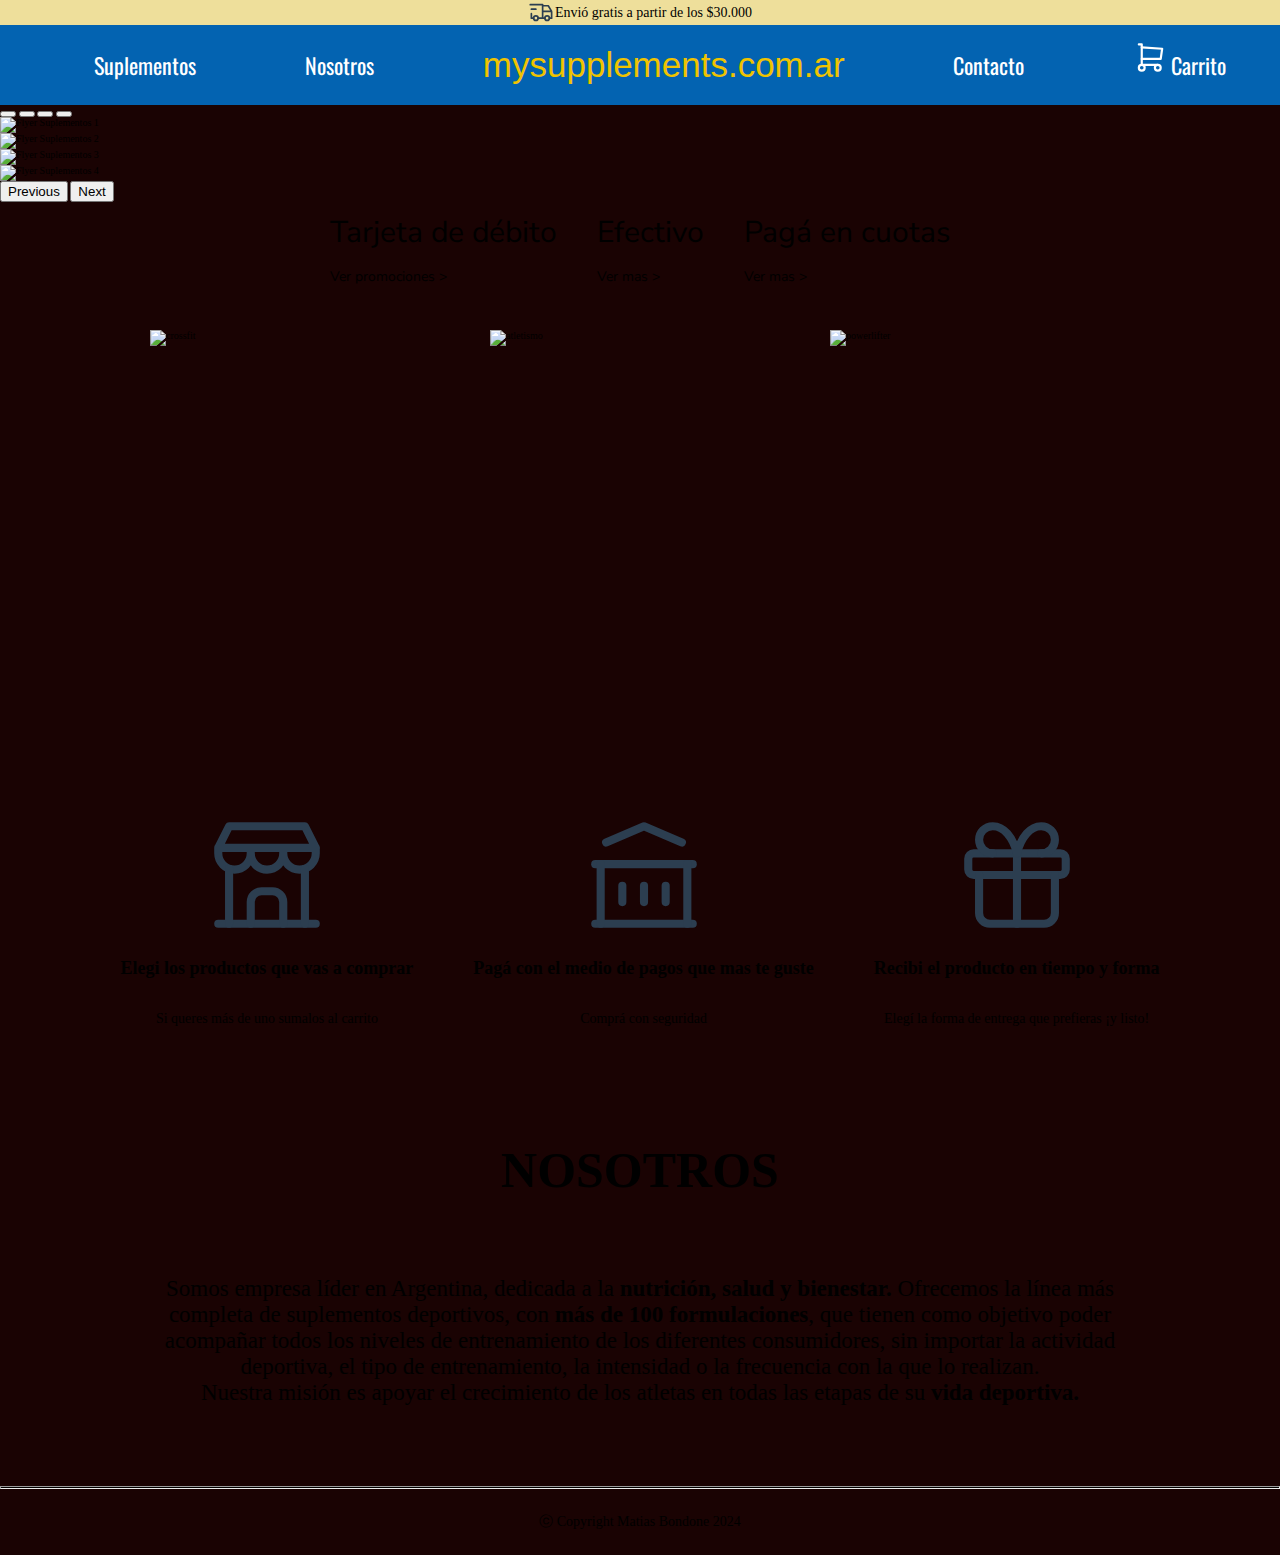
==== commit f7868084: "update" ====
--- a/index.html
+++ b/index.html
@@ -7,17 +7,13 @@
 
   <!--LINK CSS-->
   <link rel="stylesheet" href="css/styles.css">
+  <link rel="stylesheet" href="../css/style.css">
 
   <!--LINK FUENTES-->
 
   <link rel="preconnect" href="https://fonts.googleapis.com">
   <link rel="preconnect" href="https://fonts.gstatic.com" crossorigin>
   <link href="https://fonts.googleapis.com/css2?family=Oswald:wght@200..700&display=swap" rel="stylesheet">
-
-  <link rel="preconnect" href="https://fonts.googleapis.com">
-  <link rel="preconnect" href="https://fonts.gstatic.com" crossorigin>
-  <link href="https://fonts.googleapis.com/css2?family=Oswald:wght@200..700&family=Quicksand:wght@300..700&display=swap"
-    rel="stylesheet">
 
   <link rel="preconnect" href="https://fonts.googleapis.com">
   <link rel="preconnect" href="https://fonts.gstatic.com" crossorigin>
@@ -29,178 +25,228 @@
 
   <link href="https://cdn.jsdelivr.net/npm/bootstrap@5.3.2/dist/css/bootstrap.min.css" rel="stylesheet"
     integrity="sha384-T3c6CoIi6uLrA9TneNEoa7RxnatzjcDSCmG1MXxSR1GAsXEV/Dwwykc2MPK8M2HN" crossorigin="anonymous">
+
   <title>PROYECTO FINAL</title>
 </head>
-<header>
-
-  <div class="info">
-    <svg xmlns="http://www.w3.org/2000/svg" class="icon icon-tabler icon-tabler-truck-delivery" width="27" height="27"
-      viewBox="0 0 24 24" stroke-width="1.5" stroke="#2c3e50" fill="none" stroke-linecap="round"
-      stroke-linejoin="round">
-      <path stroke="none" d="M0 0h24v24H0z" fill="none" />
-      <path d="M7 17m-2 0a2 2 0 1 0 4 0a2 2 0 1 0 -4 0" />
-      <path d="M17 17m-2 0a2 2 0 1 0 4 0a2 2 0 1 0 -4 0" />
-      <path d="M5 17h-2v-4m-1 -8h11v12m-4 0h6m4 0h2v-6h-8m0 -5h5l3 5" />
-      <path d="M3 9l4 0" />
-    </svg>
-    Envió gratis a partir de los $30.000
-  </div>
-
-  <nav>
-    <ul>
-      <li>
-        <a class="menu" href="pages/suplementos.html">Suplementos</a>
-      </li>
-      <li>
-        <a class="menu" href="#nosotros">Nosotros</a>
-      </li>
-      <li>
-        <a class="titulo" href="index.html">mysupplements.com.ar</a>
-      </li>
-      <li>
-        <a class="menu" href="pages/contacto.html">Contacto</a>
-      </li>
-      <li>
-        <div>
-          <svg xmlns="http://www.w3.org/2000/svg" class="icon icon-tabler icon-tabler-shopping-cart" width="35" height="35"
-          viewBox="0 0 24 24" stroke-width="1.5" stroke="#ffffff" fill="none" stroke-linecap="round"
-          stroke-linejoin="round">
-          <path stroke="none" d="M0 0h24v24H0z" fill="none" />
-          <path d="M6 19m-2 0a2 2 0 1 0 4 0a2 2 0 1 0 -4 0" />
-          <path d="M17 19m-2 0a2 2 0 1 0 4 0a2 2 0 1 0 -4 0" />
-          <path d="M17 17h-11v-14h-2" />
-          <path d="M6 5l14 1l-1 7h-13" />
-      </svg>
-        <a class="menu" href="pages/carrito.html">Carrito</a>
-      </div>
-    </li>
-  </ul>
-  </nav>
-
-</header>
 
 <body>
 
-  <div id="carouselExampleIndicators" class="carousel slide">
-    <div class="carousel-indicators">
-      <button type="button" data-bs-target="#carouselExampleIndicators" data-bs-slide-to="0" class="active"
-        aria-current="true" aria-label="Slide 1"></button>
-      <button type="button" data-bs-target="#carouselExampleIndicators" data-bs-slide-to="1"
-        aria-label="Slide 2"></button>
-      <button type="button" data-bs-target="#carouselExampleIndicators" data-bs-slide-to="2"
-        aria-label="Slide 3"></button>
-      <button type="button" data-bs-target="#carouselExampleIndicators" data-bs-slide-to="3"
-        aria-label="Slide 4"></button>
-    </div>
-    <div class="carousel-inner">
-      <div class="carousel-item active">
-        <img src="images/flyer-suplementos1.jpg" class="d-block w-100" alt="Flyer Suplementos 1">
-      </div>
-      <div class="carousel-item">
-        <img src="images/flyer-suplementos2.jpg" class="d-block w-100" alt="Flyer Suplementos 2">
-      </div>
-      <div class="carousel-item">
-        <img src="images/flyer-suplementos3.jpg" class="d-block w-100" alt="Flyer Suplementos 3">
-      </div>
-      <div class="carousel-item">
-        <img src="images/flyer-suplementos4.jpg" class="d-block w-100" alt="Flyer Suplementos 4">
-      </div>
-    </div>
-    <button class="carousel-control-prev" type="button" data-bs-target="#carouselExampleIndicators"
-      data-bs-slide="prev">
-      <span class="carousel-control-prev-icon" aria-hidden="true"></span>
-      <span class="visually-hidden">Previous</span>
-    </button>
-    <button class="carousel-control-next" type="button" data-bs-target="#carouselExampleIndicators"
-      data-bs-slide="next">
-      <span class="carousel-control-next-icon" aria-hidden="true"></span>
-      <span class="visually-hidden">Next</span>
-    </button>
-  </div>
-
-  <section class="metodos-de-pagos">
-    <div class="items">
-      <li>Tarjeta de débito</li>
-      <p>Ver promociones ></p>
-    </div>
-    <div class="items">
-      <li>Efectivo</li>
-      <p>Ver mas ></p>
-    </div>
-    <div class="items">
-      <li>Pagá en cuotas</li>
-      <p>Ver mas ></p>
-    </div>
-  </section>
-
-  <section class="images">
-    <img src="images/crossfit.jpg" alt="crossfit">
-    <img src="images/deportista.jpg" alt="atletismo">
-    <img src="images/levantador-pesas.jpeg" alt="powerlifter">
-  </section>
-
-  <section class="ayuda">
-    <div class="data">
-      <svg xmlns="http://www.w3.org/2000/svg" class="icon icon-tabler icon-tabler-building-store" width="130"
-        height="130" viewBox="0 0 24 24" stroke-width="1.5" stroke="#2c3e50" fill="none" stroke-linecap="round"
-        stroke-linejoin="round">
-        <path stroke="none" d="M0 0h24v24H0z" fill="none" />
-        <path d="M3 21l18 0" />
-        <path d="M3 7v1a3 3 0 0 0 6 0v-1m0 1a3 3 0 0 0 6 0v-1m0 1a3 3 0 0 0 6 0v-1h-18l2 -4h14l2 4" />
-        <path d="M5 21l0 -10.15" />
-        <path d="M19 21l0 -10.15" />
-        <path d="M9 21v-4a2 2 0 0 1 2 -2h2a2 2 0 0 1 2 2v4" />
-      </svg>
-      <h3>Elegi los productos que vas a comprar</h3>
-      <p>Si queres más de uno sumalos al carrito</p>
-    </div>
-    <div class="data">
-      <svg xmlns="http://www.w3.org/2000/svg" class="icon icon-tabler icon-tabler-building-bank" width="130"
-        height="130" viewBox="0 0 24 24" stroke-width="1.5" stroke="#2c3e50" fill="none" stroke-linecap="round"
-        stroke-linejoin="round">
-        <path stroke="none" d="M0 0h24v24H0z" fill="none" />
-        <path d="M3 21l18 0" />
-        <path d="M3 10l18 0" />
-        <path d="M5 6l7 -3l7 3" />
-        <path d="M4 10l0 11" />
-        <path d="M20 10l0 11" />
-        <path d="M8 14l0 3" />
-        <path d="M12 14l0 3" />
-        <path d="M16 14l0 3" />
-      </svg>
-      <h3>Pagá con el medio de pagos que mas te guste</h3>
-      <p>Comprá con seguridad </p>
-    </div>
-    <div class="data">
-      <svg xmlns="http://www.w3.org/2000/svg" class="icon icon-tabler icon-tabler-gift" width="130" height="130"
+  <header>
+
+
+    <div class="info">
+      <svg xmlns="http://www.w3.org/2000/svg" class="icon icon-tabler icon-tabler-truck-delivery" width="27" height="27"
         viewBox="0 0 24 24" stroke-width="1.5" stroke="#2c3e50" fill="none" stroke-linecap="round"
         stroke-linejoin="round">
         <path stroke="none" d="M0 0h24v24H0z" fill="none" />
-        <path d="M3 8m0 1a1 1 0 0 1 1 -1h16a1 1 0 0 1 1 1v2a1 1 0 0 1 -1 1h-16a1 1 0 0 1 -1 -1z" />
-        <path d="M12 8l0 13" />
-        <path d="M19 12v7a2 2 0 0 1 -2 2h-10a2 2 0 0 1 -2 -2v-7" />
-        <path d="M7.5 8a2.5 2.5 0 0 1 0 -5a4.8 8 0 0 1 4.5 5a4.8 8 0 0 1 4.5 -5a2.5 2.5 0 0 1 0 5" />
+        <path d="M7 17m-2 0a2 2 0 1 0 4 0a2 2 0 1 0 -4 0" />
+        <path d="M17 17m-2 0a2 2 0 1 0 4 0a2 2 0 1 0 -4 0" />
+        <path d="M5 17h-2v-4m-1 -8h11v12m-4 0h6m4 0h2v-6h-8m0 -5h5l3 5" />
+        <path d="M3 9l4 0" />
       </svg>
-      <h3>Recibi el producto en tiempo y forma</h3>
-      <p>Elegí la forma de entrega que prefieras ¡y listo!</p>
+      Envió gratis a partir de los $30.000
     </div>
-  </section>
-
-  <section id="nosotros">
-    <h2>NOSOTROS</h2>
-    <p>
-      Somos empresa líder en Argentina, dedicada a la <span class="span-nosotros"> nutrición, salud y bienestar. </span> Ofrecemos la línea más completa de suplementos deportivos, con <span class="span-nosotros">más de 100 formulaciones</span>, que tienen como objetivo poder acompañar todos los niveles de entrenamiento de los diferentes consumidores, sin importar la actividad deportiva, el tipo de entrenamiento, la intensidad o la frecuencia con la que lo realizan. <br>
-      Nuestra misión es apoyar el crecimiento de los atletas en todas las etapas de su <span class="span-nosotros">vida deportiva.</span>
-    </p>
-  </section>
-
-
-  <script src="https://cdn.jsdelivr.net/npm/bootstrap@5.3.2/dist/js/bootstrap.bundle.min.js"
-    integrity="sha384-C6RzsynM9kWDrMNeT87bh95OGNyZPhcTNXj1NW7RuBCsyN/o0jlpcV8Qyq46cDfL"
-    crossorigin="anonymous"></script>
+
+    <nav class="nav-text">
+      <ul>
+        <li>
+          <a class="menu" href="pages/suplementos.html">Suplementos</a>
+        </li>
+        <li>
+          <a class="menu" href="#nosotros">Nosotros</a>
+        </li>
+        <li>
+          <a class="titulo" href="index.html">mysupplements.com.ar</a>
+        </li>
+        <li>
+          <a class="menu" href="pages/contacto.html">Contacto</a>
+        </li>
+        <li>
+          <div>
+            <svg xmlns="http://www.w3.org/2000/svg" class="icon icon-tabler icon-tabler-shopping-cart" width="35"
+            height="35" viewBox="0 0 24 24" stroke-width="1.5" stroke="#ffffff" fill="none" stroke-linecap="round"
+            stroke-linejoin="round">
+            <path stroke="none" d="M0 0h24v24H0z" fill="none" />
+            <path d="M6 19m-2 0a2 2 0 1 0 4 0a2 2 0 1 0 -4 0" />
+            <path d="M17 19m-2 0a2 2 0 1 0 4 0a2 2 0 1 0 -4 0" />
+            <path d="M17 17h-11v-14h-2" />
+            <path d="M6 5l14 1l-1 7h-13" />
+          </svg>
+          <a class="menu" href="pages/carrito.html">Carrito</a>
+        </div>
+      </li>
+    </ul>
+  </nav>
+
+    <!-- <nav class="navbar bg-body-tertiary fixed-top nav-mobile">
+      <div class="container-fluid">
+          <a class="navbar-brand nav-title" href="#">mysupplements</a>
+        <button class="navbar-toggler" type="button" data-bs-toggle="offcanvas" data-bs-target="#offcanvasNavbar" aria-controls="offcanvasNavbar" aria-label="Toggle navigation">
+          <span class="navbar-toggler-icon"></span>
+        </button>
+        <div class="offcanvas offcanvas-end" tabindex="-1" id="offcanvasNavbar" aria-labelledby="offcanvasNavbarLabel">
+          <div class="offcanvas-header">
+            <h5 class="offcanvas-title" id="offcanvasNavbarLabel">mysupplements</h5>
+            <button type="button" class="btn-close" data-bs-dismiss="offcanvas" aria-label="Close"></button>
+          </div>
+          <div class="offcanvas-body">
+            <ul class="navbar-nav justify-content-end flex-grow-1 pe-3">
+              <li class="nav-item">
+                <a class="nav-link active" aria-current="page" href="#">Inicio</a>
+              </li>
+              <li class="nav-item">
+                <a class="nav-link" href="pages/suplementos.html">Suplementos</a>
+                </li>
+                <li class="nav-item">
+                  <a class="nav-link" href="#nosotros">Nosotros</a>
+                  </li>
+                  <li class="nav-item">
+                    <a class="nav-link" href="pages/contacto.html">Contacto</a>
+                    </li>
+                    <li class="nav-item">
+                      <a class="nav-link" href="pages/carrito.html">Carrito</a>
+                      </li>
+            </ul>
+          </div>
+        </div>
+      </div>
+    </nav> -->
+
+
+    
+  </header>
+  <main>
+    
+    
+    <div id="carouselExampleIndicators" class="carousel slide">
+      <div class="carousel-indicators">
+        <button type="button" data-bs-target="#carouselExampleIndicators" data-bs-slide-to="0" class="active"
+          aria-current="true" aria-label="Slide 1"></button>
+        <button type="button" data-bs-target="#carouselExampleIndicators" data-bs-slide-to="1"
+          aria-label="Slide 2"></button>
+        <button type="button" data-bs-target="#carouselExampleIndicators" data-bs-slide-to="2"
+          aria-label="Slide 3"></button>
+        <button type="button" data-bs-target="#carouselExampleIndicators" data-bs-slide-to="3"
+          aria-label="Slide 4"></button>
+      </div>
+      <div class="carousel-inner">
+        <div class="carousel-item active">
+          <img src="images/Flyer-Suplementos1.jpg" class="d-block w-100" alt="Flyer Suplementos 1">
+        </div>
+        <div class="carousel-item">
+          <img src="images/Flyer-Suplementos2.jpg" class="d-block w-100" alt="Flyer Suplementos 2">
+        </div>
+        <div class="carousel-item">
+          <img src="images/Flyer-Suplementos3.jpg" class="d-block w-100" alt="Flyer Suplementos 3">
+        </div>
+        <div class="carousel-item">
+          <img src="images/Flyer-Suplementos4.jpg" class="d-block w-100" alt="Flyer Suplementos 4">
+        </div>
+      </div>
+      <button class="carousel-control-prev" type="button" data-bs-target="#carouselExampleIndicators"
+        data-bs-slide="prev">
+        <span class="carousel-control-prev-icon" aria-hidden="true"></span>
+        <span class="visually-hidden">Previous</span>
+      </button>
+      <button class="carousel-control-next" type="button" data-bs-target="#carouselExampleIndicators"
+        data-bs-slide="next">
+        <span class="carousel-control-next-icon" aria-hidden="true"></span>
+        <span class="visually-hidden">Next</span>
+      </button>
+    </div>
+
+    <section class="metodos-de-pagos">
+      <div class="items">
+        <li>Tarjeta de débito</li>
+        <p>Ver promociones ></p>
+      </div>
+      <div class="items">
+        <li>Efectivo</li>
+        <p>Ver mas ></p>
+      </div>
+      <div class="items">
+        <li>Pagá en cuotas</li>
+        <p>Ver mas ></p>
+      </div>
+    </section>
+
+    <section class="images">
+      <img src="images/Crossfit.jpg" alt="crossfit">
+      <img src="images/Deportista.jpg" alt="atletismo">
+      <img src="images/Levantador-Pesas.jpeg" alt="powerlifter">
+    </section>
+
+    <section class="ayuda">
+      <div class="data">
+        <svg xmlns="http://www.w3.org/2000/svg" class="icon icon-tabler icon-tabler-building-store" width="130"
+          height="130" viewBox="0 0 24 24" stroke-width="1.5" stroke="#2c3e50" fill="none" stroke-linecap="round"
+          stroke-linejoin="round">
+          <path stroke="none" d="M0 0h24v24H0z" fill="none" />
+          <path d="M3 21l18 0" />
+          <path d="M3 7v1a3 3 0 0 0 6 0v-1m0 1a3 3 0 0 0 6 0v-1m0 1a3 3 0 0 0 6 0v-1h-18l2 -4h14l2 4" />
+          <path d="M5 21l0 -10.15" />
+          <path d="M19 21l0 -10.15" />
+          <path d="M9 21v-4a2 2 0 0 1 2 -2h2a2 2 0 0 1 2 2v4" />
+        </svg>
+        <h3>Elegi los productos que vas a comprar</h3>
+        <p>Si queres más de uno sumalos al carrito</p>
+      </div>
+      <div class="data">
+        <svg xmlns="http://www.w3.org/2000/svg" class="icon icon-tabler icon-tabler-building-bank" width="130"
+          height="130" viewBox="0 0 24 24" stroke-width="1.5" stroke="#2c3e50" fill="none" stroke-linecap="round"
+          stroke-linejoin="round">
+          <path stroke="none" d="M0 0h24v24H0z" fill="none" />
+          <path d="M3 21l18 0" />
+          <path d="M3 10l18 0" />
+          <path d="M5 6l7 -3l7 3" />
+          <path d="M4 10l0 11" />
+          <path d="M20 10l0 11" />
+          <path d="M8 14l0 3" />
+          <path d="M12 14l0 3" />
+          <path d="M16 14l0 3" />
+        </svg>
+        <h3>Pagá con el medio de pagos que mas te guste</h3>
+        <p>Comprá con seguridad </p>
+      </div>
+      <div class="data">
+        <svg xmlns="http://www.w3.org/2000/svg" class="icon icon-tabler icon-tabler-gift" width="130" height="130"
+          viewBox="0 0 24 24" stroke-width="1.5" stroke="#2c3e50" fill="none" stroke-linecap="round"
+          stroke-linejoin="round">
+          <path stroke="none" d="M0 0h24v24H0z" fill="none" />
+          <path d="M3 8m0 1a1 1 0 0 1 1 -1h16a1 1 0 0 1 1 1v2a1 1 0 0 1 -1 1h-16a1 1 0 0 1 -1 -1z" />
+          <path d="M12 8l0 13" />
+          <path d="M19 12v7a2 2 0 0 1 -2 2h-10a2 2 0 0 1 -2 -2v-7" />
+          <path d="M7.5 8a2.5 2.5 0 0 1 0 -5a4.8 8 0 0 1 4.5 5a4.8 8 0 0 1 4.5 -5a2.5 2.5 0 0 1 0 5" />
+        </svg>
+        <h3>Recibi el producto en tiempo y forma</h3>
+        <p>Elegí la forma de entrega que prefieras ¡y listo!</p>
+      </div>
+    </section>
+
+    <section id="nosotros">
+      <h2>NOSOTROS</h2>
+      <p>
+        Somos empresa líder en Argentina, dedicada a la <span class="span-nosotros"> nutrición, salud y bienestar.
+        </span> Ofrecemos la línea más completa de suplementos deportivos, con <span class="span-nosotros">más de 100
+          formulaciones</span>, que tienen como objetivo poder acompañar todos los niveles de entrenamiento de los
+        diferentes consumidores, sin importar la actividad deportiva, el tipo de entrenamiento, la intensidad o la
+        frecuencia con la que lo realizan. <br>
+        Nuestra misión es apoyar el crecimiento de los atletas en todas las etapas de su <span
+          class="span-nosotros">vida deportiva.</span>
+      </p>
+    </section>
+
+
+    <script src="https://cdn.jsdelivr.net/npm/bootstrap@5.3.2/dist/js/bootstrap.bundle.min.js"
+      integrity="sha384-C6RzsynM9kWDrMNeT87bh95OGNyZPhcTNXj1NW7RuBCsyN/o0jlpcV8Qyq46cDfL"
+      crossorigin="anonymous"></script>
+  </main>
+  <hr class="separation">
+  <footer>
+    <p>ⓒ Copyright Matias Bondone 2024</p>
+  </footer>
 </body>
-<hr class="separation">
-<footer>
-  <p>ⓒ Copyright Matias Bondone 2024</p>
-</footer>
-</html>+
+</html>
+
+
--- a/css/styles.css
+++ b/css/styles.css
@@ -5,6 +5,7 @@
     text-decoration: none;
 }
 
+
 nav {
     display: flex;
     background-color: rgb(3, 99, 177);
@@ -49,6 +50,11 @@
     width: 100%;
     height: 2.5rem;
     font-size: 1.4rem;
+}
+
+/* MENU HAMBURGUESA */
+.abrir-menu {
+    display: none;
 }
 
 body {
@@ -130,6 +136,11 @@
     background-color: rgb(240, 236, 236);
 }
 
+h3 a {
+    text-decoration: none;
+    color: black;
+}
+
 .shop {
     background-color: rgb(255, 255, 255);
     margin-bottom: 5rem;
@@ -140,8 +151,8 @@
     cursor: pointer;
 }
 
-.shop h3:hover {
-    color: rgb(109, 108, 108);
+.shop h3 a:hover {
+    color: rgb(127, 127, 128);
 }
 
 .shop .new-price {
@@ -221,6 +232,16 @@
 
 .last-product {
     margin-bottom: 0rem;
+}
+
+/* COMPRA */
+
+.compra {
+    font-size: 10rem;
+    display: flex;
+    margin: 20rem;
+    justify-content: center;
+    align-items: center;
 }
 
 /* NOSOTROS */
@@ -378,6 +399,20 @@
     text-align: right;
     border: none;
 }
+
+.navbar-toggler {
+    display: none;
+}
+
+.navbar-brand {
+    display: none;
+}
+
+.bg-body-tertiary {
+    opacity: 0;
+}
+
+
 /* MOBILE */
 @media only screen and (max-width: 500px) {
 
@@ -388,6 +423,54 @@
         width: 1.5rem;
         height: 1.5rem;
     }
+
+    /* MENU HAMBURGUESA */
+
+    /* header {
+        margin-top: 4rem;
+    }
+    .info {
+        display: none;
+    }
+    
+    .container-fluid{
+        background-color: rgb(3, 99, 177);
+        margin: 0;
+        padding: .7rem;
+    }
+    .navbar-toggler {
+        display: block;
+    }
+
+    .navbar-brand {
+        display: block;
+        padding: 0;
+        font-size: 2.5rem; 
+        font-family: 'Times New Roman', Times, serif;
+    }
+
+    .nav-mobile {
+        opacity: 100%;
+        margin: 0;
+        padding: 10rem;
+    }
+
+    .nav-text {
+        display: none;
+    }
+    
+    .offcanvas-title {
+        font-size: 3rem;
+    }
+
+    .btn-close {
+        font-size: 2rem;
+    }
+
+    .nav-item {
+        font-size: 3rem;
+    } */
+
 
     .carousel {
         margin-bottom: 1rem;
@@ -620,6 +703,32 @@
 
 @media only screen and (min-width: 501px) and (max-width:960px) {
 
+    /* NAV BAR */
+    
+    nav {
+        height: 9rem;
+    }
+    
+    .menu {
+        font-size: 1.5rem;
+    
+    }
+    
+    .titulo {
+        font-size: 2.3rem;
+    }
+
+    
+    .info {
+        height: 3rem;
+        font-size: 1.5rem;
+    }
+    
+    .icon-tabler-truck-delivery {
+        width: 25px;
+        height: 25px;
+    }
+
     /* PAGINA PRINCIPAL*/
 
     .icon-tabler-shopping-cart {
@@ -727,30 +836,6 @@
         font-size: 3rem;
     }
 
-        /* NAV BAR*/
-
-        nav {
-            height: 9rem;
-        }
-        
-        .menu {
-            font-size: 2rem;
-        
-        }
-        
-        .titulo {
-            font-size: 3rem;
-        }
-        
-        .info {
-            height: 3rem;
-            font-size: 1.5rem;
-        }
-    
-        .icon-tabler-truck-delivery {
-            width: 25px;
-            height: 25px;
-        }
         /* CONTAINER*/
     
         .grid-container {
@@ -1109,6 +1194,8 @@
             font-size: 2.5rem;
         }
         
-}
-        
-        +        .formulario {
+            margin-bottom: 150rem;
+        }
+
+}
--- a/css/style.css
+++ b/css/style.css
@@ -0,0 +1,105 @@
+.main-carrito h1 {
+  margin-top: 7rem;
+  margin-bottom: 4rem;
+  display: flex;
+  justify-content: center;
+  align-items: center;
+  font-size: 5rem;
+}
+.main-carrito section {
+  display: flex;
+  justify-content: center;
+  align-items: center;
+  flex-direction: column;
+  background-color: rgb(240, 236, 236);
+  height: 40rem;
+  width: 50%;
+  margin-inline: 25%;
+  margin-bottom: 15rem;
+  border-radius: 1rem;
+}
+.main-carrito section p {
+  font-size: 1.8rem;
+}
+.main-carrito section button {
+  color: rgb(255, 255, 255);
+  background-color: rgb(3, 99, 177);
+  font-size: 2rem;
+  border-radius: 1rem;
+  border: none;
+  padding: 1.3rem;
+  font-weight: bold;
+}
+
+.button-llega {
+  background-color: rgb(202, 200, 200);
+  border: 1px black solid;
+  margin-bottom: 1.5rem;
+  margin-left: 2rem;
+  border-radius: 0.5rem;
+  font-size: 2rem;
+}
+
+.button-envio {
+  background-color: rgb(202, 200, 200);
+  border: 1px black solid;
+  margin-bottom: 1.5rem;
+  margin-left: 2rem;
+  border-radius: 0.5rem;
+  font-size: 2rem;
+}
+
+.button-llega:hover {
+  background-color: rgb(77, 110, 221);
+  border: 1px black solid;
+  margin-bottom: 1.5rem;
+  margin-left: 2rem;
+  border-radius: 0.5rem;
+  font-size: 2rem;
+}
+
+.button-envio:hover {
+  background-color: rgb(74, 175, 83);
+  border: 1px black solid;
+  margin-bottom: 1.5rem;
+  margin-left: 2rem;
+  border-radius: 0.5rem;
+  font-size: 2rem;
+}
+
+@media only screen and (max-width: 500px) {
+  .main-carrito section {
+    display: flex;
+    height: 40rem;
+    width: 90%;
+    margin-inline: 2rem;
+    margin-bottom: 15rem;
+    border-radius: 1rem;
+  }
+}
+@media only screen and (min-width: 501px) and (max-width: 960px) {
+  .main-carrito h1 {
+    font-size: 10rem;
+  }
+  .main-carrito section {
+    display: flex;
+    height: 40rem;
+    width: 95%;
+    margin-inline: 2rem;
+    margin-bottom: 40rem;
+    border-radius: 1rem;
+  }
+  .main-carrito section p {
+    font-size: 3rem;
+  }
+  .main-carrito section button {
+    font-size: 2.5rem;
+  }
+}
+@media only screen and (min-width: 2500px) {
+  .main-carrito section {
+    margin-bottom: 200rem;
+  }
+}
+
+/*# sourceMappingURL=style.css.map */
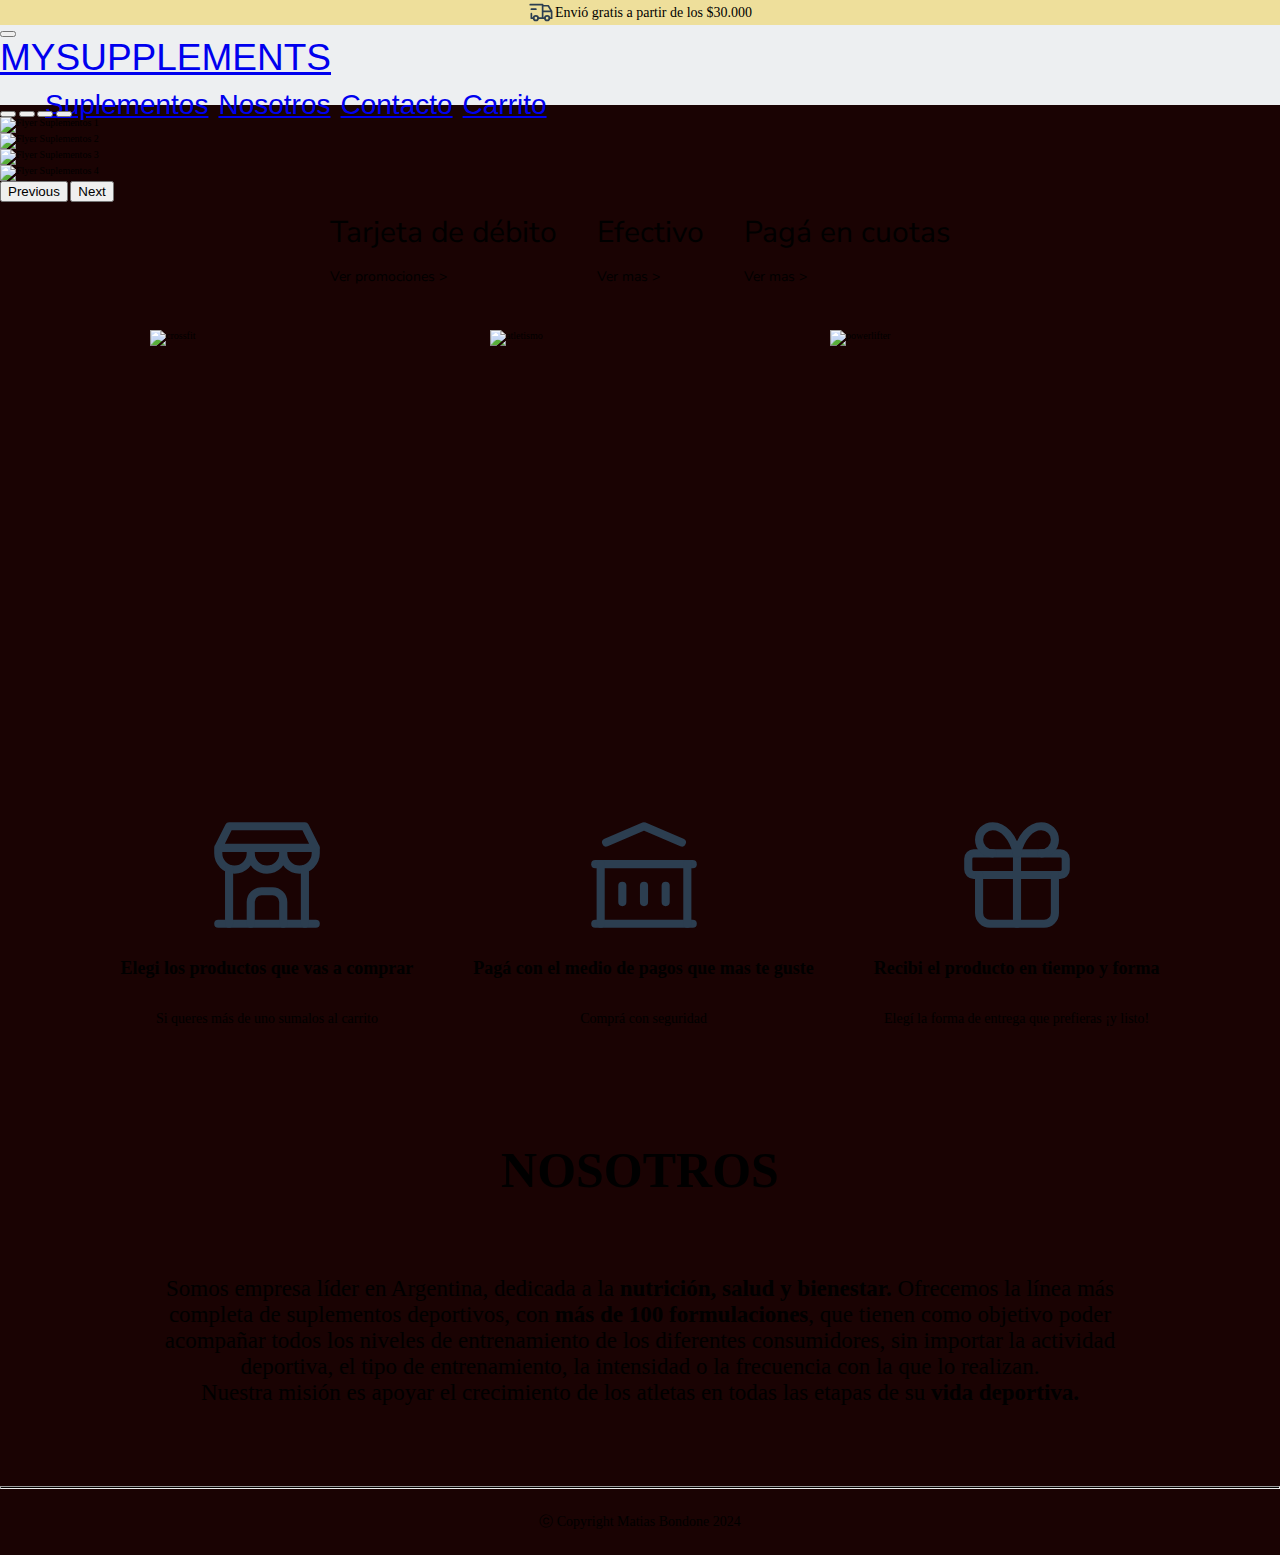
==== commit 47403b1e: "update" ====
--- a/index.html
+++ b/index.html
@@ -26,6 +26,8 @@
   <link href="https://cdn.jsdelivr.net/npm/bootstrap@5.3.2/dist/css/bootstrap.min.css" rel="stylesheet"
     integrity="sha384-T3c6CoIi6uLrA9TneNEoa7RxnatzjcDSCmG1MXxSR1GAsXEV/Dwwykc2MPK8M2HN" crossorigin="anonymous">
 
+  
+
   <title>PROYECTO FINAL</title>
 </head>
 
@@ -34,7 +36,7 @@
   <header>
 
 
-    <div class="info">
+<div class="info">
       <svg xmlns="http://www.w3.org/2000/svg" class="icon icon-tabler icon-tabler-truck-delivery" width="27" height="27"
         viewBox="0 0 24 24" stroke-width="1.5" stroke="#2c3e50" fill="none" stroke-linecap="round"
         stroke-linejoin="round">
@@ -47,70 +49,33 @@
       Envió gratis a partir de los $30.000
     </div>
 
-    <nav class="nav-text">
-      <ul>
-        <li>
-          <a class="menu" href="pages/suplementos.html">Suplementos</a>
-        </li>
-        <li>
-          <a class="menu" href="#nosotros">Nosotros</a>
-        </li>
-        <li>
-          <a class="titulo" href="index.html">mysupplements.com.ar</a>
-        </li>
-        <li>
-          <a class="menu" href="pages/contacto.html">Contacto</a>
-        </li>
-        <li>
-          <div>
-            <svg xmlns="http://www.w3.org/2000/svg" class="icon icon-tabler icon-tabler-shopping-cart" width="35"
-            height="35" viewBox="0 0 24 24" stroke-width="1.5" stroke="#ffffff" fill="none" stroke-linecap="round"
-            stroke-linejoin="round">
-            <path stroke="none" d="M0 0h24v24H0z" fill="none" />
-            <path d="M6 19m-2 0a2 2 0 1 0 4 0a2 2 0 1 0 -4 0" />
-            <path d="M17 19m-2 0a2 2 0 1 0 4 0a2 2 0 1 0 -4 0" />
-            <path d="M17 17h-11v-14h-2" />
-            <path d="M6 5l14 1l-1 7h-13" />
-          </svg>
-          <a class="menu" href="pages/carrito.html">Carrito</a>
-        </div>
-      </li>
-    </ul>
+
+  <nav class="navbar navbar-expand-lg  ">
+    <div class="container-fluid">
+      <button class="navbar-toggler menu-icon" type="button" data-bs-toggle="collapse" data-bs-target="#navbarTogglerDemo01" aria-controls="navbarTogglerDemo01" aria-expanded="false" aria-label="Toggle navigation">
+      </button>
+      <div class="collapse navbar-collapse" id="navbarTogglerDemo01">
+        <div class="nav-title">
+          <a class="navbar-brand" href="index.html">MYSUPPLEMENTS</a>
+        </div>
+        <ul class="navbar-nav me-auto mb-2 mb-lg-0">
+          <li class="nav-item">
+            <a class="nav-link" aria-current="page" href="pages/suplementos.html">Suplementos</a>
+          </li>
+          <li class="nav-item">
+            <a class="nav-link" aria-current="page" href="#nosotros">Nosotros</a>
+          </li>
+          <li class="nav-item">
+            <a class="nav-link" aria-current="page" href="pages/contacto.html">Contacto</a>
+          </li>
+          <li class="nav-item">
+            <a class="nav-link" aria-current="page" href="pages/carrito.html">Carrito</a>
+          </li>
+          
+        </ul>
+      </div>
+    </div>
   </nav>
-
-    <!-- <nav class="navbar bg-body-tertiary fixed-top nav-mobile">
-      <div class="container-fluid">
-          <a class="navbar-brand nav-title" href="#">mysupplements</a>
-        <button class="navbar-toggler" type="button" data-bs-toggle="offcanvas" data-bs-target="#offcanvasNavbar" aria-controls="offcanvasNavbar" aria-label="Toggle navigation">
-          <span class="navbar-toggler-icon"></span>
-        </button>
-        <div class="offcanvas offcanvas-end" tabindex="-1" id="offcanvasNavbar" aria-labelledby="offcanvasNavbarLabel">
-          <div class="offcanvas-header">
-            <h5 class="offcanvas-title" id="offcanvasNavbarLabel">mysupplements</h5>
-            <button type="button" class="btn-close" data-bs-dismiss="offcanvas" aria-label="Close"></button>
-          </div>
-          <div class="offcanvas-body">
-            <ul class="navbar-nav justify-content-end flex-grow-1 pe-3">
-              <li class="nav-item">
-                <a class="nav-link active" aria-current="page" href="#">Inicio</a>
-              </li>
-              <li class="nav-item">
-                <a class="nav-link" href="pages/suplementos.html">Suplementos</a>
-                </li>
-                <li class="nav-item">
-                  <a class="nav-link" href="#nosotros">Nosotros</a>
-                  </li>
-                  <li class="nav-item">
-                    <a class="nav-link" href="pages/contacto.html">Contacto</a>
-                    </li>
-                    <li class="nav-item">
-                      <a class="nav-link" href="pages/carrito.html">Carrito</a>
-                      </li>
-            </ul>
-          </div>
-        </div>
-      </div>
-    </nav> -->
 
 
     
@@ -237,14 +202,14 @@
     </section>
 
 
-    <script src="https://cdn.jsdelivr.net/npm/bootstrap@5.3.2/dist/js/bootstrap.bundle.min.js"
-      integrity="sha384-C6RzsynM9kWDrMNeT87bh95OGNyZPhcTNXj1NW7RuBCsyN/o0jlpcV8Qyq46cDfL"
-      crossorigin="anonymous"></script>
   </main>
   <hr class="separation">
   <footer>
     <p>ⓒ Copyright Matias Bondone 2024</p>
   </footer>
+  
+  <script src="https://cdn.jsdelivr.net/npm/@popperjs/core@2.11.8/dist/umd/popper.min.js" integrity="sha384-I7E8VVD/ismYTF4hNIPjVp/Zjvgyol6VFvRkX/vR+Vc4jQkC+hVqc2pM8ODewa9r" crossorigin="anonymous"></script>
+  <script src="https://cdn.jsdelivr.net/npm/bootstrap@5.3.3/dist/js/bootstrap.min.js" integrity="sha384-0pUGZvbkm6XF6gxjEnlmuGrJXVbNuzT9qBBavbLwCsOGabYfZo0T0to5eqruptLy" crossorigin="anonymous"></script>
 </body>
 
 </html>
--- a/css/styles.css
+++ b/css/styles.css
@@ -8,7 +8,6 @@
 
 nav {
     display: flex;
-    background-color: rgb(3, 99, 177);
     height: 8rem;
 }
 
@@ -23,19 +22,24 @@
     width: 100%;
 }
 
-.menu {
-    color: white;
-    font-family: "Oswald", sans-serif;
-    font-size: 2.2rem;
-    text-decoration: none;
-
-}
-
-.titulo {
-    color: #F0C300;
-    font-family: "Quicksand", sans-serif;
-    font-size: 3.5rem;
-    text-decoration: none;
+.nav-title a {
+    font-size: 3.7rem;
+    font-family: Verdana, Geneva, Tahoma, sans-serif;
+}
+
+.nav-item {
+    font-size: 2.8rem;
+    font-family: Verdana, Geneva, Tahoma, sans-serif;
+}
+
+.bg-body-tertiary {
+    z-index: 1040;
+    background-color: #4381C1;
+}
+
+.navbar {
+    background-color: rgb(237, 239, 241); 
+    z-index: 1040;
 }
 
 .icon-tabler-shopping-cart {
@@ -52,10 +56,6 @@
     font-size: 1.4rem;
 }
 
-/* MENU HAMBURGUESA */
-.abrir-menu {
-    display: none;
-}
 
 body {
     margin: 0;
@@ -400,78 +400,71 @@
     border: none;
 }
 
-.navbar-toggler {
-    display: none;
-}
-
-.navbar-brand {
-    display: none;
-}
-
-.bg-body-tertiary {
-    opacity: 0;
-}
-
 
 /* MOBILE */
 @media only screen and (max-width: 500px) {
 
-    /* PAGINA PRINCIPAL*/
-
+    /* NAV BAR*/
+    .info {
+        display: none;
+    }
+
+    .menu-icon {
+        background-image: url(../images/Menu-Hamburguesa.png);
+        background-color: #edf0f3;
+        width: 35px;
+        height: 35px;
+        border: none;
+    }
+
+
+    .navbar-toggler:focus {
+        box-shadow: none !important;
+        border: none;
+    }
+
+
+    button:hover {
+        background-color: white;
+    }
+
+    .nav-title a {
+        font-size: 2.7rem;
+        font-family: Verdana, Geneva, Tahoma, sans-serif;
+    }
+    
+    .nav-item {
+        font-size: 1.8rem;
+        font-family: Verdana, Geneva, Tahoma, sans-serif;
+    }
+    
+    .navbar-toggler{
+        z-index: 1050;
+        margin-left: 1rem;
+    }
+    
+    nav ul {
+        align-items: start;
+    }
+    
+    .navbar-collapse {
+        background-color: rgb(237, 239, 241);
+        padding: 1rem;
+        border-bottom: 0.2rem solid black;
+        
+    }
+    
+    .container-fluid {
+        --bs-gutter-x: 0 !important;
+    }
+    
     .icon-tabler-shopping-cart {
         margin-top: -5px;
         width: 1.5rem;
         height: 1.5rem;
     }
-
-    /* MENU HAMBURGUESA */
-
-    /* header {
-        margin-top: 4rem;
-    }
-    .info {
-        display: none;
-    }
-    
-    .container-fluid{
-        background-color: rgb(3, 99, 177);
-        margin: 0;
-        padding: .7rem;
-    }
-    .navbar-toggler {
-        display: block;
-    }
-
-    .navbar-brand {
-        display: block;
-        padding: 0;
-        font-size: 2.5rem; 
-        font-family: 'Times New Roman', Times, serif;
-    }
-
-    .nav-mobile {
-        opacity: 100%;
-        margin: 0;
-        padding: 10rem;
-    }
-
-    .nav-text {
-        display: none;
-    }
-    
-    .offcanvas-title {
-        font-size: 3rem;
-    }
-
-    .btn-close {
-        font-size: 2rem;
-    }
-
-    .nav-item {
-        font-size: 3rem;
-    } */
-
-
+    
+    /* PAGINA PRINCIPAL*/
     .carousel {
         margin-bottom: 1rem;
     }
@@ -701,7 +694,7 @@
 
 /* TABLET */
 
-@media only screen and (min-width: 501px) and (max-width:960px) {
+@media only screen and (min-width: 501px) and (max-width:999px) {
 
     /* NAV BAR */
     
@@ -906,7 +899,7 @@
 
 /* COMPUTADORA */
 
-@media only screen and (min-width: 961px) and (max-width: 1350px) { 
+@media only screen and (min-width: 1000px) and (max-width: 1350px) { 
 
         /* PAGINA PRINCIPAL*/
 
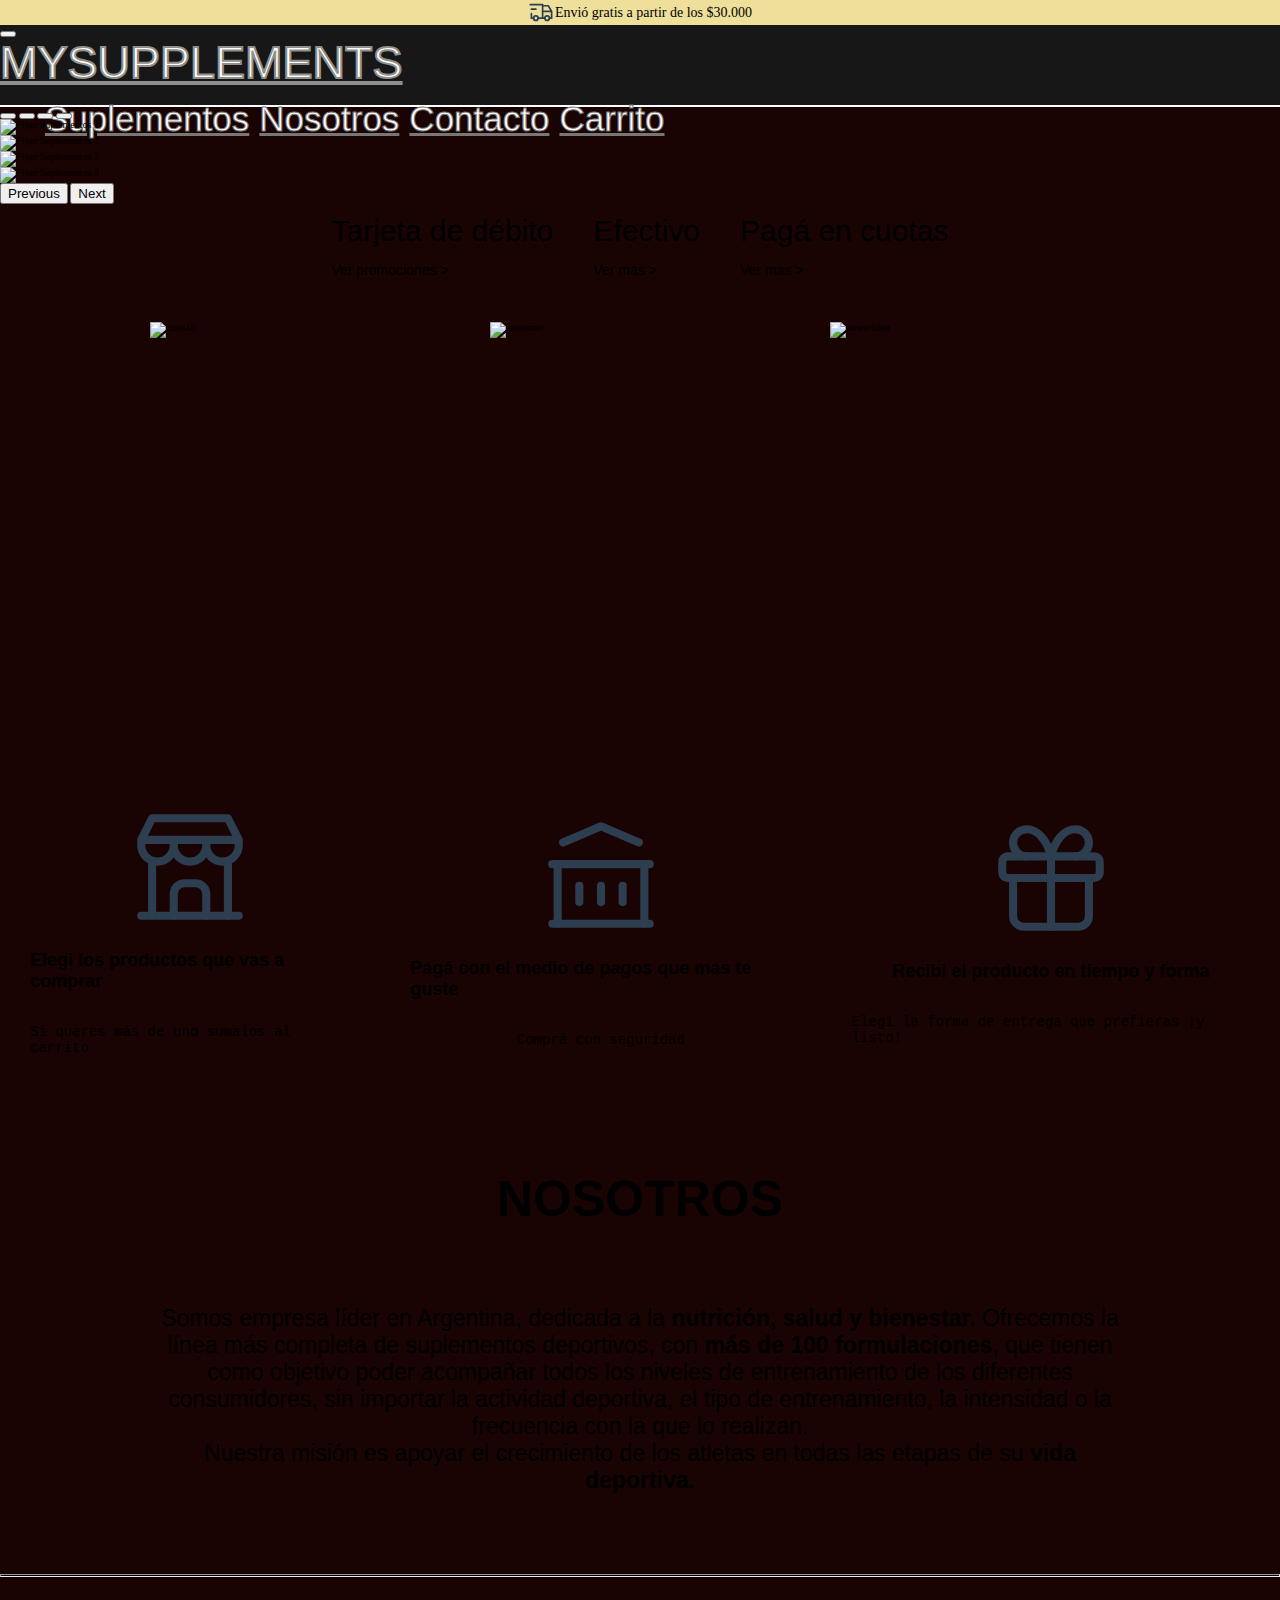
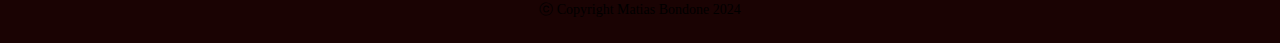
==== commit 2e1ae89a: "update" ====
--- a/index.html
+++ b/index.html
@@ -212,6 +212,7 @@
   <script src="https://cdn.jsdelivr.net/npm/bootstrap@5.3.3/dist/js/bootstrap.min.js" integrity="sha384-0pUGZvbkm6XF6gxjEnlmuGrJXVbNuzT9qBBavbLwCsOGabYfZo0T0to5eqruptLy" crossorigin="anonymous"></script>
 </body>
 
+
 </html>
 
 
--- a/css/styles.css
+++ b/css/styles.css
@@ -11,7 +11,7 @@
     height: 8rem;
 }
 
-nav ul li{
+nav ul li {
     list-style-type: none;
 }
 
@@ -23,13 +23,28 @@
 }
 
 .nav-title a {
-    font-size: 3.7rem;
-    font-family: Verdana, Geneva, Tahoma, sans-serif;
-}
-
-.nav-item {
-    font-size: 2.8rem;
-    font-family: Verdana, Geneva, Tahoma, sans-serif;
+    font-size: 4.5rem;
+    font-family: Impact, Haettenschweiler, 'Arial Narrow Bold', sans-serif;
+    color: white;
+    -webkit-text-stroke-color: rgb(143, 143, 139);
+    -webkit-text-stroke-width: 2px;
+}
+
+.nav-title a:hover {
+    color: #5a5959;
+
+}
+
+.nav-item a {
+    font-size: 3.5rem;
+    font-family: Impact, Haettenschweiler, 'Arial Narrow Bold', sans-serif;
+    color: white;
+    -webkit-text-stroke-color: rgb(119, 119, 117);
+    -webkit-text-stroke-width: 1px;
+}
+
+.nav-item a:hover {
+    color: #5a5959;
 }
 
 .bg-body-tertiary {
@@ -38,8 +53,10 @@
 }
 
 .navbar {
-    background-color: rgb(237, 239, 241); 
+    background-color: #171717;
     z-index: 1040;
+    border-bottom: 0.2rem solid white;
+    ;
 }
 
 .icon-tabler-shopping-cart {
@@ -61,6 +78,7 @@
     margin: 0;
     background-color: rgb(26, 3, 3);
 }
+
 .carousel {
     margin-bottom: 5rem;
 }
@@ -75,17 +93,17 @@
 }
 
 .items li {
-    font-size: 2.6rem;
+    font-size: 3.6rem;
     padding-left: 15rem;
     padding-right: 15rem;
-    font-family: "Nunito Sans", sans-serif;
+    font-family: Impact, Haettenschweiler, 'Arial Narrow Bold', sans-serif;
 }
 
 .items p {
-    font-size: 1.6rem;
+    font-size: 1.9rem;
     padding-left: 15rem;
     padding-right: 15rem;
-    font-family: "Nunito Sans", sans-serif;
+    font-family: Impact, Haettenschweiler, 'Arial Narrow Bold', sans-serif;
 }
 
 .ayuda {
@@ -93,21 +111,22 @@
     justify-content: center;
     align-items: center;
     flex-direction: row;
-    
+
 }
 
 .ayuda h3 {
     padding-left: 7rem;
     padding-right: 7rem;
-    font-size: 2.3rem;
+    font-size: 2.8rem;
     font-weight: bold;
+    font-family: Impact, Haettenschweiler, 'Arial Narrow Bold', sans-serif;
 }
 
 .ayuda p {
     padding-left: 7rem;
     padding-right: 7rem;
     font-size: 1.5rem;
-    
+    font-family: monospace;
 }
 
 .data {
@@ -145,6 +164,7 @@
     background-color: rgb(255, 255, 255);
     margin-bottom: 5rem;
 }
+
 .shop h3 {
     font-size: 2.5rem;
     font-family: "Montserrat", sans-serif;
@@ -167,7 +187,7 @@
 .filtros h2 {
     font-size: 3rem;
     font-weight: bold;
-    font-family: "Montserrat", sans-serif;
+    font-family: Impact, Haettenschweiler, 'Arial Narrow Bold', sans-serif;
 }
 
 .last-price {
@@ -182,6 +202,7 @@
     background-color: beige;
     margin-right: 3rem;
     border: 1px solid rgb(202, 200, 200);
+    font-family: 'Lucida Sans', 'Lucida Sans Regular', 'Lucida Grande', 'Lucida Sans Unicode', Geneva, Verdana, sans-serif;
 }
 
 .resultados {
@@ -199,9 +220,9 @@
 .filtros li {
     font-size: 1.5rem;
     list-style-type: none;
-    padding: 0.7rem 0 ;
+    padding: 0.7rem 0;
     cursor: pointer;
-    
+
 }
 
 button:hover {
@@ -214,9 +235,14 @@
 
 .ventas {
     display: grid;
-    grid-template-columns:  30% 70%;
+    grid-template-columns: 30% 70%;
     border-bottom: 1px rgb(230, 228, 228) solid;
     margin-bottom: 5rem;
+}
+
+.ventas h3 {
+    font-family: Impact, Haettenschweiler, 'Arial Narrow Bold', sans-serif;
+    font-size: 3rem;
 }
 
 .ventas img {
@@ -252,6 +278,7 @@
     align-items: center;
     margin-top: 10rem;
     font-size: 5rem;
+    font-family: Impact, Haettenschweiler, 'Arial Narrow Bold', sans-serif;
 }
 
 #nosotros p {
@@ -259,9 +286,10 @@
     align-items: center;
     font-size: 2.3rem;
     padding-inline: 30rem;
-    margin-top: 3.5rem ;
+    margin-top: 3.5rem;
     margin-bottom: 8rem;
     text-align: center;
+    font-family: 'Lucida Sans', 'Lucida Sans Regular', 'Lucida Grande', 'Lucida Sans Unicode', Geneva, Verdana, sans-serif;
 }
 
 .span-nosotros {
@@ -301,10 +329,13 @@
     align-items: center;
     margin: 6rem 0;
     font-size: 7rem;
+    font-family: Impact, Haettenschweiler, 'Arial Narrow Bold', sans-serif;
+    text-decoration: underline;
 }
 
 .subtitulo {
     font-size: 4rem;
+    font-family: Impact, Haettenschweiler, 'Arial Narrow Bold', sans-serif;
 }
 
 .rsociales {
@@ -313,6 +344,7 @@
     align-items: center;
     margin-top: 2rem;
 }
+
 .redes1 {
     display: flex;
     flex-direction: row;
@@ -327,6 +359,7 @@
     align-items: center;
     font-size: 5rem;
     margin-top: 6rem;
+    font-family: Impact, Haettenschweiler, 'Arial Narrow Bold', sans-serif;
 }
 
 .formulario {
@@ -400,24 +433,223 @@
     border: none;
 }
 
+/* Carrito*/
+
+.main-carrito h1 {
+    font-family: Impact, Haettenschweiler, 'Arial Narrow Bold', sans-serif;
+}
+
+.main-carrito p {
+    font-family: Impact, Haettenschweiler, 'Arial Narrow Bold', sans-serif;
+}
+
+
+/*  Productos*/
+
+.main-productos {
+    display: grid;
+    grid-template-columns: 50% 50%;
+}
+
+.imagen-proteina {
+    margin-bottom: 20rem;
+    margin-inline: 30%;
+    height: 60rem;
+    width: 38rem;
+}
+
+.imagen-star-creatina {
+    margin-bottom: 20rem;
+    margin-inline: 30%;
+}
+
+.imagen-xtrenght-creatina {
+    margin-bottom: 20rem;
+    margin-inline: 38%;
+    height: 45rem;
+    width: 23rem;
+}
+
+.imagen-cafeina {
+    margin-bottom: 20rem;
+    margin-inline: 30%;
+}
+
+.separation-images {
+    height: 0.2rem;
+    width: 100rem;
+    background-color: rgb(0, 0, 0);
+    opacity: 1;
+    margin: 0;
+}
+
+
+.imagen-producto {
+    display: flex;
+    justify-content: center;
+    align-items: flex-start;
+    margin-top: 20rem;
+    flex-direction: column;
+}
+
+.imagen-producto div h3 {
+    font-size: 4rem;
+    font-family: Impact, Haettenschweiler, 'Arial Narrow Bold', sans-serif;
+    margin-left: 45%;
+    width: 100%;
+}
+
+
+.images-relacionados img {
+    width: 20rem;
+    height: 30rem;
+    margin-right: 10rem;
+    margin-top: 5rem;
+}
+
+.images-relacionados {
+    display: flex;
+    flex-direction: row;
+    justify-content: center;
+    margin-left: 60%;
+}
+
+.section-productos {
+    background-color: #171717;
+    padding: 10rem;
+    margin-bottom: 5rem;
+}
+
+.precio-productos div {
+    display: flex;
+}
+
+.off {
+    background-color: red;
+    padding-inline: 1rem;
+    border: 1px black solid;
+    font-size: 2rem;
+    font-family: Impact, Haettenschweiler, 'Arial Narrow Bold', sans-serif;
+    height: 70%;
+    margin-top: .5rem;
+}
+
+.price {
+    margin-right: 4rem;
+    font-size: 2.7rem;
+    font-family: Impact, Haettenschweiler, 'Arial Narrow Bold', sans-serif;
+    color: rgb(255, 255, 255);
+}
+
+.old-price {
+    color: #9fa0a0;
+    text-decoration: line-through;
+    font-size: 2.3rem;
+}
+
+.precio-productos h2 {
+    font-size: 4rem;
+    font-family: Impact, Haettenschweiler, 'Arial Narrow Bold', sans-serif;
+    text-transform: uppercase;
+    color: rgb(255, 255, 255);
+}
+
+.form-productos {
+    display: flex;
+    flex-direction: column;
+    margin-bottom: 4rem;
+}
+
+.form-productos select {
+    width: 18rem;
+    height: 3rem;
+    font-size: 2rem;
+}
+
+.label-sabores {
+    color: rgb(255, 255, 255);
+    font-size: 3rem;
+    margin-top: 5rem;
+    font-family: Impact, Haettenschweiler, 'Arial Narrow Bold', sans-serif;
+}
+
+.label-cantidad {
+    color: rgb(255, 255, 255);
+    margin-top: 1.5rem;
+    font-size: 3rem;
+    font-family: Impact, Haettenschweiler, 'Arial Narrow Bold', sans-serif;
+}
+
+#agregar {
+    display: flex;
+    justify-content: center;
+    align-items: center;
+    font-size: 3rem;
+    width: 50%;
+    margin-left: 25%;
+    margin-bottom: 15rem;
+    background-color: rgb(3, 102, 25);
+    color: white;
+    padding-block: 1rem;
+    font-family: Impact, Haettenschweiler, 'Arial Narrow Bold', sans-serif;
+}
+
+#agregar:hover {
+    background-color: rgb(6, 153, 38);
+}
+
+.agregar-sin-sabor {
+    margin-top: 12rem;
+}
+
+
+.calcular-envio {
+    display: flex;
+    flex-direction: column;
+    color: rgb(255, 255, 255);
+    font-size: 3rem;
+    font-family: Impact, Haettenschweiler, 'Arial Narrow Bold', sans-serif;
+}
+
+.calcular {
+    margin-top: 3rem;
+    font-size: 2rem;
+    font-family: Impact, Haettenschweiler, 'Arial Narrow Bold', sans-serif;
+}
+
+.descripcion {
+    margin-top: 7rem;
+}
+
+.descripcion h3 {
+    font-size: 3rem;
+    font-family: Impact, Haettenschweiler, 'Arial Narrow Bold', sans-serif;
+    color: rgb(255, 255, 255);
+    margin-bottom: 3rem;
+}
+
+.descripcion p {
+    font-size: 2rem;
+    color: rgb(255, 255, 255);
+}
 
 /* MOBILE */
 @media only screen and (max-width: 500px) {
 
     /* NAV BAR*/
+
     .info {
         display: none;
     }
 
     .menu-icon {
         background-image: url(../images/Menu-Hamburguesa.png);
-        background-color: #edf0f3;
+        background-color: #5a5c5c !important;
         width: 35px;
         height: 35px;
         border: none;
     }
 
-
     .navbar-toggler:focus {
         box-shadow: none !important;
         border: none;
@@ -425,67 +657,79 @@
 
 
     button:hover {
-        background-color: white;
+        background-color: rgb(116, 113, 113);
     }
 
     .nav-title a {
-        font-size: 2.7rem;
-        font-family: Verdana, Geneva, Tahoma, sans-serif;
-    }
-    
-    .nav-item {
-        font-size: 1.8rem;
-        font-family: Verdana, Geneva, Tahoma, sans-serif;
-    }
-    
-    .navbar-toggler{
+        font-size: 3.8rem;
+        font-family: Impact, Haettenschweiler, 'Arial Narrow Bold', sans-serif;
+        color: black;
+        -webkit-text-stroke-color: black;
+        -webkit-text-stroke-width: 0;
+    }
+
+    .nav-item a {
+        font-size: 2.8rem;
+        font-family: Impact, Haettenschweiler, 'Arial Narrow Bold', sans-serif;
+        color: black;
+        -webkit-text-stroke-color: rgb(0, 0, 0);
+        -webkit-text-stroke-width: 0;
+
+    }
+
+    .navbar-toggler {
         z-index: 1050;
         margin-left: 1rem;
     }
-    
+
     nav ul {
         align-items: start;
     }
-    
+
+    .navbar {
+        height: 7rem;
+    }
+
     .navbar-collapse {
         background-color: rgb(237, 239, 241);
         padding: 1rem;
         border-bottom: 0.2rem solid black;
-        
-    }
-    
+    }
+
     .container-fluid {
         --bs-gutter-x: 0 !important;
     }
-    
+
     .icon-tabler-shopping-cart {
         margin-top: -5px;
         width: 1.5rem;
         height: 1.5rem;
     }
-    
+
     /* PAGINA PRINCIPAL*/
     .carousel {
         margin-bottom: 1rem;
     }
 
-    .carousel-inner img{
+    .carousel-inner img {
         height: 30rem;
     }
-    
+
     .images {
         display: flex;
         flex-direction: column;
         justify-content: center;
         align-items: center;
-        padding-bottom: 0;  
-    }
+        padding-bottom: 0;
+    }
+
     .images img {
         width: 25rem;
         height: 35rem;
-        margin-bottom: 3rem; 
-    }
-    .icon-tabler-building-store{
+        margin-bottom: 3rem;
+    }
+
+    .icon-tabler-building-store {
         width: 8rem;
         height: 8rem;
     }
@@ -499,6 +743,7 @@
         width: 8rem;
         height: 8rem;
     }
+
     .metodos-de-pagos {
         display: flex;
         justify-content: center;
@@ -506,47 +751,52 @@
         flex-direction: row;
         margin-bottom: 1rem;
     }
-    
+
     .items li {
         font-size: 1.5rem;
         padding-left: 1rem;
         padding-right: 1rem;
     }
-    
+
     .items p {
         font-size: 1rem;
         padding-left: 1rem;
         padding-right: 1rem;
     }
-    
+
     .ayuda {
         display: flex;
         justify-content: center;
         align-items: center;
         flex-direction: column;
-        
-    }
-    
+
+    }
+
     .ayuda h3 {
         padding-left: 3rem;
         padding-right: 3rem;
         font-size: 1.8rem;
         font-weight: bold;
     }
-    
+
     .ayuda p {
         padding-left: 3rem;
         padding-right: 3rem;
         font-size: 1.5rem;
-        
-    }
-    
+
+    }
+
     .data {
         display: flex;
         flex-direction: column;
         justify-content: center;
         align-items: center;
     }
+
+    .data p {
+        text-align: center;
+    }
+
 
     #nosotros {
         display: flex;
@@ -564,16 +814,16 @@
     nav {
         height: 4.5rem;
     }
-    
+
     .menu {
         font-size: 1.2rem;
-    
-    }
-    
+
+    }
+
     .titulo {
         font-size: 1.7rem;
     }
-    
+
     .info {
         height: 2rem;
         font-size: 1rem;
@@ -588,26 +838,26 @@
     /* FILTROS */
 
     .filtros h2 {
-        font-size: 1.6rem;
-    }
-    
+        font-size: 1.4rem;
+    }
+
     .resultados {
         font-size: 1.4rem;
         margin-bottom: 1.5rem;
     }
-    
+
     .envio-full button {
         margin-left: 0rem;
         font-size: 1rem;
     }
-    
+
     .filtros h3 {
         font-size: 1.7rem;
     }
-    
+
     .filtros li {
         font-size: 1.3rem;
-        padding: 0.6rem 0 ;
+        padding: 0.6rem 0;
     }
 
     /* SHOP */
@@ -619,13 +869,13 @@
         margin-bottom: 5rem;
         padding-left: 3rem;
     }
-    
+
     .ventas img {
         width: 14rem;
         height: 14rem;
         padding-left: 4rem;
     }
-    
+
     .ventas .xtrenght {
         width: 17rem;
         height: 17rem;
@@ -634,11 +884,11 @@
     .shop h3 {
         font-size: 2.2rem;
     }
-    
+
     .shop .new-price {
         font-size: 2rem;
     }
-    
+
     .shop p {
         font-size: 1.5rem;
     }
@@ -647,17 +897,95 @@
         margin-bottom: 0;
     }
 
+    /* PRODUCTOS*/
+
+    .main-productos {
+        display: flex;
+        flex-direction: column;
+    }
+
+    .productos-relacionados {
+        display: none;
+    }
+
+    .separation-images {
+        display: none;
+    }
+
+    .imagen-proteina {
+        height: 38rem;
+        width: 22rem;
+        margin-bottom: 5rem;
+        margin-inline: 27%;
+    }
+
+    .imagen-producto {
+        margin-top: 5rem;
+    }
+
+    .section-productos {
+        padding: 1rem;
+        margin-bottom: 0;
+    }
+
+    .precio-productos h2 {
+        font-size: 2.7rem;
+    }
+
+    .price {
+        font-size: 2.4rem;
+    }
+
+    .old-price {
+        font-size: 2.4rem;
+    }
+
+    .off {
+        font-size: 1.5rem;
+    }
+
+    .label-sabores {
+        font-size: 2.5rem;
+    }
+
+
+    .label-cantidad {
+        font-size: 2.5rem;
+    }
+
+    #agregar {
+        margin-bottom: 5rem;
+        margin-top: 5rem;
+        font-size: 3rem;
+        margin-left: 0;
+        width: 100%;
+    }
+
+    .calcular-envio {
+        font-size: 3.5rem;
+    }
+
+    .submit {
+        width: 44%;
+    }
+
+    .descripcion p {
+        font-size: 1.8rem;
+        color: rgb(255, 255, 255);
+    }
+
     /*CONTACTO*/
 
-    .title-contact{
+    .title-contact {
         font-size: 5rem;
     }
+
     .redes1 {
         display: flex;
         justify-content: center;
         align-items: center;
         flex-direction: column;
-        margin-top: 2rem;   
+        margin-top: 2rem;
     }
 
     .rsociales {
@@ -667,11 +995,13 @@
     .redes1 h3 {
         font-size: 3.5rem;
     }
+
     .formulario {
         margin: 0.5rem;
         padding: 1rem;
         width: 95%;
     }
+
     .contenedor-campos {
         display: flex;
         flex-direction: column;
@@ -697,31 +1027,75 @@
 @media only screen and (min-width: 501px) and (max-width:999px) {
 
     /* NAV BAR */
-    
+
     nav {
         height: 9rem;
     }
-    
+
     .menu {
         font-size: 1.5rem;
-    
-    }
-    
+
+    }
+
+    .info {
+        display: none;
+    }
+
     .titulo {
         font-size: 2.3rem;
     }
 
-    
+
     .info {
         height: 3rem;
         font-size: 1.5rem;
     }
-    
+
     .icon-tabler-truck-delivery {
         width: 25px;
         height: 25px;
     }
 
+    /* MENU HAMBURGUESA*/
+
+    .menu-icon {
+        background-image: url(../images/Menu-Hamburguesa.png);
+        background-color: #5a5c5c !important;
+        width: 35px;
+        height: 35px;
+        border: none;
+        margin-left: 1rem;
+    }
+
+
+    nav ul {
+        align-items: start;
+    }
+
+    .navbar-collapse {
+        background-color: rgb(237, 239, 241);
+        padding: 1rem;
+        border-bottom: 0.2rem solid black;
+    }
+
+    .container-fluid {
+        --bs-gutter-x: 0 !important;
+    }
+
+    .nav-title a {
+        font-size: 4.3rem;
+        color: black;
+        -webkit-text-stroke-color: rgb(0, 0, 0);
+        -webkit-text-stroke-width: 0;
+    }
+
+    .nav-item a {
+        font-size: 3.5rem;
+        color: black;
+        -webkit-text-stroke-color: rgb(0, 0, 0);
+        -webkit-text-stroke-width: 0;
+    }
+
     /* PAGINA PRINCIPAL*/
 
     .icon-tabler-shopping-cart {
@@ -733,43 +1107,46 @@
         margin-bottom: 1rem;
     }
 
-    .carousel-inner img{
+    .carousel-inner img {
         height: 45rem;
     }
-    
-
-.metodos-de-pagos {
-    display: flex;
-    justify-content: center;
-    align-items: center;
-    flex-direction: row;
-    margin-bottom: 5rem;
-}
-
-.items li {
-    font-size: 3.5rem;
-    padding-left: 2rem;
-    padding-right: 2rem;
-}
-
-.items p {
-    font-size: 1.7rem;
-    padding-left: 2rem;
-    padding-right: 2rem;
-}
-.images {
-    display: flex;
-    flex-direction: column;
-    justify-content: center;
-    align-items: center;
-    padding-bottom: 0;  
-}
-.images img {
+
+
+    .metodos-de-pagos {
+        display: flex;
+        justify-content: center;
+        align-items: center;
+        flex-direction: row;
+        margin-bottom: 5rem;
+    }
+
+    .items li {
+        font-size: 3.5rem;
+        padding-left: 2rem;
+        padding-right: 2rem;
+    }
+
+    .items p {
+        font-size: 1.7rem;
+        padding-left: 2rem;
+        padding-right: 2rem;
+    }
+
+    .images {
+        display: flex;
+        flex-direction: column;
+        justify-content: center;
+        align-items: center;
+        padding-bottom: 0;
+    }
+
+    .images img {
         width: 38rem;
         height: 55rem;
-        margin-bottom: 3rem; 
-    }
-    .icon-tabler-building-store{
+        margin-bottom: 3rem;
+    }
+
+    .icon-tabler-building-store {
         width: 17rem;
         height: 17rem;
     }
@@ -783,29 +1160,29 @@
         width: 17rem;
         height: 17rem;
     }
-    
+
     .ayuda {
         display: flex;
         justify-content: center;
         align-items: center;
         flex-direction: column;
-        
-    }
-    
+
+    }
+
     .ayuda h3 {
         padding-left: 3rem;
         padding-right: 3rem;
         font-size: 2.5rem;
         font-weight: bold;
     }
-    
+
     .ayuda p {
         padding-left: 3rem;
         padding-right: 3rem;
         font-size: 1.8rem;
-        
-    }
-    
+
+    }
+
     .data {
         display: flex;
         flex-direction: column;
@@ -829,89 +1206,141 @@
         font-size: 3rem;
     }
 
-        /* CONTAINER*/
-    
-        .grid-container {
-            padding: 1rem;
-        }
-    
-        /* FILTROS */
-    
-        .filtros h2 {
-            font-size: 3rem;
-        }
-        
-        .resultados {
-            font-size: 2.2rem;
-            margin-bottom: 1.5rem;
-        }
-        
-        .envio-full button {
-            font-size: 1.5rem;
-        }
-        
-        .filtros h3 {
-            font-size: 2.5rem;
-        }
-        
-        .filtros li {
-            font-size: 1.6rem;
-            padding: 0.6rem 0 ;
-        }
-    
-        /* SHOP */
-    
-        .ventas {
-            display: flex;
-            flex-direction: column;
-            border-bottom: 1px rgb(230, 228, 228) solid;
-            margin-bottom: 5rem;
-            padding-left: 3rem;
-        }
-        
-        .ventas img {
-            width: 14rem;
-            height: 17rem;
-            padding-left: 4rem;
-        }
-        
-        .ventas .xtrenght {
-            width: 17rem;
-            height: 17rem;
-        }
-    
-        .shop h3 {
-            font-size: 3rem;
-        }
-        
-        .shop .new-price {
-            font-size: 2.2rem;
-        }
-        
-        .shop p {
-            font-size: 1.7rem;
-        }
-
-        .last-product {
-            margin-bottom: 0;
-        }
-}
+    /* CONTAINER*/
+
+    .grid-container {
+        padding: 1rem;
+    }
+
+    /* FILTROS */
+
+    .filtros h2 {
+        font-size: 2.6rem;
+    }
+
+    .resultados {
+        font-size: 2rem;
+        margin-bottom: 1.5rem;
+    }
+
+    .envio-full button {
+        font-size: 1.5rem;
+    }
+
+    .filtros h3 {
+        font-size: 2.5rem;
+    }
+
+    .filtros li {
+        font-size: 1.6rem;
+        padding: 0.6rem 0;
+    }
+
+    /* SHOP */
+
+    .ventas {
+        display: flex;
+        flex-direction: column;
+        border-bottom: 1px rgb(230, 228, 228) solid;
+        margin-bottom: 5rem;
+        padding-left: 3rem;
+    }
+
+    .ventas img {
+        width: 14rem;
+        height: 17rem;
+        padding-left: 4rem;
+    }
+
+    .ventas .xtrenght {
+        width: 17rem;
+        height: 17rem;
+    }
+
+    .shop h3 {
+        font-size: 3rem;
+    }
+
+    .shop .new-price {
+        font-size: 2.2rem;
+    }
+
+    .shop p {
+        font-size: 1.7rem;
+    }
+
+    .last-product {
+        margin-bottom: 0;
+    }
+
+    /* PRODUCTOS*/
+
+    .main-productos {
+        display: flex;
+        flex-direction: column;
+    }
+
+    .productos-relacionados {
+        display: none;
+    }
+
+    .separation-images {
+        display: none;
+    }
+
+    .imagen-producto {
+        margin-top: 5rem;
+    }
+
+    .imagen-proteina {
+        width: 25rem;
+        height: 40rem;
+        margin-bottom: 5rem;
+        margin-inline: 35%;
+    }
+
+    .section-productos {
+        padding: 1rem;
+        margin-bottom: 0;
+    }
+
+    #agregar {
+        margin-bottom: 8rem;
+        margin-top: 8%;
+        margin-left: 10%;
+        width: 80%;
+    }
+
+    .calcular-envio {
+        margin-left: 3rem;
+    }
+
+    .calcular {
+        width: 40%;
+        margin-left: 3rem;
+    }
+
+    .submit {
+        width: 40%;
+    }
+}
+
 
 /* COMPUTADORA */
 
-@media only screen and (min-width: 1000px) and (max-width: 1350px) { 
-
-        /* PAGINA PRINCIPAL*/
-
-        .carousel {
-            margin-bottom: 1rem;
-        }
-    
-        .carousel-inner img{
-            height: 45rem;
-        }
-        
-    
+@media only screen and (min-width: 1000px) and (max-width: 1350px) {
+
+    /* PAGINA PRINCIPAL*/
+
+    .carousel {
+        margin-bottom: 1rem;
+    }
+
+    .carousel-inner img {
+        height: 45rem;
+    }
+
+
     .metodos-de-pagos {
         display: flex;
         justify-content: center;
@@ -919,276 +1348,308 @@
         flex-direction: row;
         margin-bottom: 3rem;
     }
-    
+
     .items li {
         font-size: 3rem;
         padding-left: 2rem;
         padding-right: 2rem;
     }
-    
+
     .items p {
         font-size: 1.4rem;
         padding-left: 2rem;
         padding-right: 2rem;
     }
+
     .images {
         display: flex;
         flex-direction: row;
         justify-content: center;
         align-items: center;
-        padding-bottom: 0;  
-    }
+        padding-bottom: 0;
+    }
+
     .images img {
-            width: 30rem;
-            height: 45rem;
-            margin-bottom: 3rem; 
-        }
-        .icon-tabler-building-store{
-            width: 13rem;
-            height: 13rem;
-        }
-    
-        .icon-tabler-building-bank {
-            width: 13rem;
-            height: 13rem;
-        }
-    
-        .icon-tabler-gift {
-            width: 13rem;
-            height: 13rem;
-        }
-        
-        .ayuda {
-            display: flex;
-            justify-content: center;
-            align-items: center;
-            flex-direction: row;
-            
-        }
-        
-        .ayuda h3 {
-            padding-left: 3rem;
-            padding-right: 3rem;
-            font-size: 1.8rem;
-            font-weight: bold;
-        }
-        
-        .ayuda p {
-            padding-left: 3rem;
-            padding-right: 3rem;
-            font-size: 1.4rem;
-        }
-        
-        .data {
-            display: flex;
-            flex-direction: column;
-            justify-content: center;
-            align-items: center;
-        }
-
-        #nosotros {
-            display: flex;
-            flex-direction: column;
-            justify-content: center;
-            align-items: center;
-        }
-    
-        #nosotros p {
-            padding-inline: 15rem;
-        }
+        width: 30rem;
+        height: 45rem;
+        margin-bottom: 3rem;
+    }
+
+    .icon-tabler-building-store {
+        width: 13rem;
+        height: 13rem;
+    }
+
+    .icon-tabler-building-bank {
+        width: 13rem;
+        height: 13rem;
+    }
+
+    .icon-tabler-gift {
+        width: 13rem;
+        height: 13rem;
+    }
+
+    .ayuda {
+        display: flex;
+        justify-content: center;
+        align-items: center;
+        flex-direction: row;
+
+    }
+
+    .ayuda h3 {
+        padding-left: 3rem;
+        padding-right: 3rem;
+        font-size: 1.8rem;
+        font-weight: bold;
+    }
+
+    .ayuda p {
+        padding-left: 3rem;
+        padding-right: 3rem;
+        font-size: 1.4rem;
+    }
+
+    .data {
+        display: flex;
+        flex-direction: column;
+        justify-content: center;
+        align-items: center;
+    }
+
+    #nosotros {
+        display: flex;
+        flex-direction: column;
+        justify-content: center;
+        align-items: center;
+    }
+
+    #nosotros p {
+        padding-inline: 15rem;
+    }
 
     /* SHOP */
-    
-            .ventas img {
-                width: 12rem;
-                height: 15rem;
-                padding-left: 4rem;
-            }
-            
-            .ventas .xtrenght {
-                width: 14rem;
-                height: 18rem;
-            }
-        
-            .shop h3 {
-                font-size: 2rem;
-            }
-            
-            .shop .new-price {
-                font-size: 1.7rem;
-            }
-            
-            .shop p {
-                font-size: 1.2rem;
-            }
+
+    .ventas img {
+        width: 12rem;
+        height: 15rem;
+        padding-left: 4rem;
+    }
+
+    .ventas .xtrenght {
+        width: 14rem;
+        height: 18rem;
+    }
+
+    .shop h3 {
+        font-size: 2rem;
+    }
+
+    .shop .new-price {
+        font-size: 1.7rem;
+    }
+
+    .shop p {
+        font-size: 1.2rem;
+    }
+
+    /* PRODUCTOS*/
+
+    .section-productos {
+        padding: 3rem;
+    }
+
+    .imagen-proteina, .imagen-star-creatina, .imagen-cafeina, .imagen-xtrenght-creatina {
+        margin-left: 20%;
+    }
+
+
+    .productos-relacionados {
+        margin-left: -30rem;
+    }
+
+    .images-relacionados {
+        margin-left: 33rem;
+    }
+
+    .images-relacionados img {
+        width: 18rem;
+        height: 28rem;
+    }
+
 }
 
 /* TELEVISOR*/
 
 @media only screen and (min-width: 2500px) {
 
-        /* PAGINA PRINCIPAL*/
-
-        .carousel {
-            margin-bottom: 1rem;
-        }
-    
-        .carousel-inner img{
-            height: 45rem;
-        }
-        
-    
+    /* PAGINA PRINCIPAL*/
+
+    .carousel {
+        margin-bottom: 1rem;
+    }
+
+    .carousel-inner img {
+        height: 45rem;
+    }
+
+
     .items li {
         font-size: 7rem;
         padding-left: 15rem;
         padding-right: 15rem;
     }
-    
+
     .items p {
         font-size: 4rem;
         padding-left: 15rem;
         padding-right: 15rem;
     }
+
     .images {
         display: flex;
         flex-direction: row;
         justify-content: center;
         align-items: center;
-        padding-bottom: 0;  
-    }
+        padding-bottom: 0;
+    }
+
     .images img {
-            width: 60rem;
-            height: 90rem;
-            margin-bottom: 15rem; 
-            margin-inline: 4rem;
-        }
-        .data {
-            display: flex;
-            flex-direction: column;
-            justify-content: center;
-            align-items: center;
-            margin-inline: 10rem;
-        }
-
-        .icon-tabler-building-store{
-            width: 33rem;
-            height: 33rem;
-        }
-    
-        .icon-tabler-building-bank {
-            width: 33rem;
-            height: 33rem;
-        }
-    
-        .icon-tabler-gift {
-            width: 33rem;
-            height: 33rem;
-        }
-        
-        
-        .ayuda {
-            display: flex;
-            justify-content: center;
-            align-items: center;
-            flex-direction: row;
-        }
-        
-        .ayuda h3 {
-            padding-left: 3rem;
-            padding-right: 3rem;
-            font-size: 5rem;
-            font-weight: bold;
-        }
-        
-        .ayuda p {
-            padding-left: 3rem;
-            padding-right: 3rem;
-            font-size: 4rem;
-        }
-        
-
-    
+        width: 60rem;
+        height: 90rem;
+        margin-bottom: 15rem;
+        margin-inline: 4rem;
+    }
+
+    .data {
+        display: flex;
+        flex-direction: column;
+        justify-content: center;
+        align-items: center;
+        margin-inline: 10rem;
+    }
+
+    .icon-tabler-building-store {
+        width: 33rem;
+        height: 33rem;
+    }
+
+    .icon-tabler-building-bank {
+        width: 33rem;
+        height: 33rem;
+    }
+
+    .icon-tabler-gift {
+        width: 33rem;
+        height: 33rem;
+    }
+
+
+    .ayuda {
+        display: flex;
+        justify-content: center;
+        align-items: center;
+        flex-direction: row;
+    }
+
+    .ayuda h3 {
+        padding-left: 3rem;
+        padding-right: 3rem;
+        font-size: 5rem;
+        font-weight: bold;
+    }
+
+    .ayuda p {
+        padding-left: 3rem;
+        padding-right: 3rem;
+        font-size: 4rem;
+    }
+
+
+
     /* NAV BAR*/
-    
+
     nav {
         height: 15rem;
-        }
-        
-        .menu {
-            font-size: 5rem;
-            
-        }
-        
-        .titulo {
-            font-size: 8rem;
-        }
-        
-        .info {
-            height: 5rem;
-            font-size: 2.5rem;
-        }
-        
-        .icon-tabler-truck-delivery {
-            width: 30px;
-            height: 30px;
-        }
-        /* CONTAINER*/
-        
-        .grid-container {
-            padding: 10rem;
-        }
-        
-        /* FILTROS */
-        
-        .filtros h2 {
-            font-size: 8rem;
-        }
-        
-        .resultados {
-            font-size: 5rem;
-            margin-bottom: 3rem;
-        }
-        
-        .envio-full button {
-            font-size: 3rem;
-        }
-        
-        .filtros h3 {
-            font-size: 5rem;
-            margin-top: 7rem;
-        }
-        
-        .filtros li {
-            font-size: 2.5rem;
-            padding: 1rem 0 ;
-        }
-        
-        /* SHOP */
-        .ventas img {
-            width: 30rem;
-            height: 36rem;
-            padding-left: 4rem;
-        }
-        
-        .ventas .xtrenght {
-            width: 35rem;
-            height: 35rem;
-        }
-        
-        .shop h3 {
-            font-size: 5rem;
-        }
-        
-        .shop .new-price {
-            font-size: 4rem;
-        }
-        
-        .shop p {
-            font-size: 2.5rem;
-        }
-        
-        .formulario {
-            margin-bottom: 150rem;
-        }
-
-}
+    }
+
+    .menu {
+        font-size: 5rem;
+
+    }
+
+    .titulo {
+        font-size: 8rem;
+    }
+
+    .info {
+        height: 5rem;
+        font-size: 2.5rem;
+    }
+
+    .icon-tabler-truck-delivery {
+        width: 30px;
+        height: 30px;
+    }
+
+    /* CONTAINER*/
+
+    .grid-container {
+        padding: 10rem;
+    }
+
+    /* FILTROS */
+
+    .filtros h2 {
+        font-size: 8rem;
+    }
+
+    .resultados {
+        font-size: 5rem;
+        margin-bottom: 3rem;
+    }
+
+    .envio-full button {
+        font-size: 3rem;
+    }
+
+    .filtros h3 {
+        font-size: 5rem;
+        margin-top: 7rem;
+    }
+
+    .filtros li {
+        font-size: 2.5rem;
+        padding: 1rem 0;
+    }
+
+    /* SHOP */
+    .ventas img {
+        width: 30rem;
+        height: 36rem;
+        padding-left: 4rem;
+    }
+
+    .ventas .xtrenght {
+        width: 35rem;
+        height: 35rem;
+    }
+
+    .shop h3 {
+        font-size: 5rem;
+    }
+
+    .shop .new-price {
+        font-size: 4rem;
+    }
+
+    .shop p {
+        font-size: 2.5rem;
+    }
+
+    .formulario {
+        margin-bottom: 150rem;
+    }
+
+}--- a/css/style.css
+++ b/css/style.css
@@ -76,8 +76,24 @@
     margin-bottom: 15rem;
     border-radius: 1rem;
   }
+  .button-envio:hover {
+    background-color: rgb(74, 175, 83);
+    border: 1px black solid;
+    margin-bottom: 1.5rem;
+    margin-left: 0;
+    border-radius: 0.5rem;
+    font-size: 1rem;
+  }
+  .button-llega:hover {
+    background-color: rgb(77, 110, 221);
+    border: 1px black solid;
+    margin-bottom: 1.5rem;
+    margin-left: 0;
+    border-radius: 0.5rem;
+    font-size: 1rem;
+  }
 }
-@media only screen and (min-width: 501px) and (max-width: 960px) {
+@media only screen and (min-width: 501px) and (max-width: 999px) {
   .main-carrito h1 {
     font-size: 10rem;
   }
